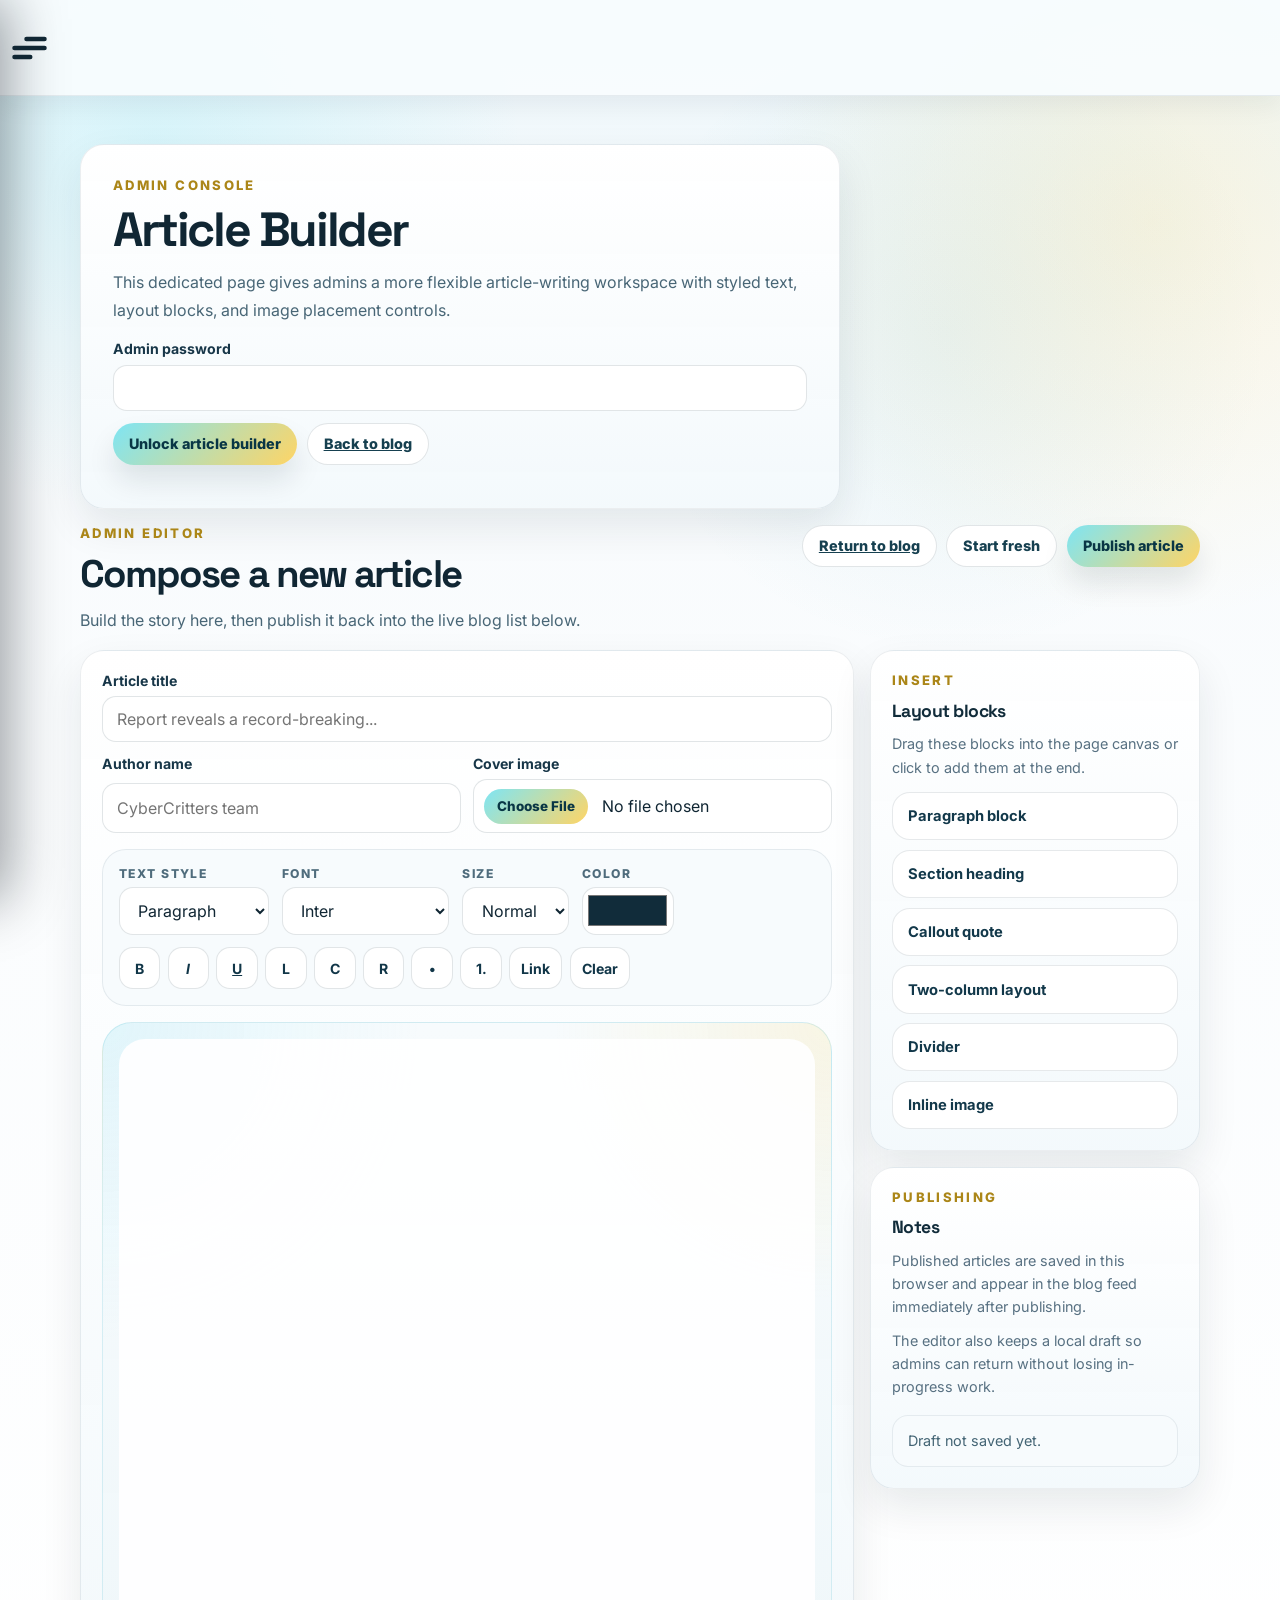
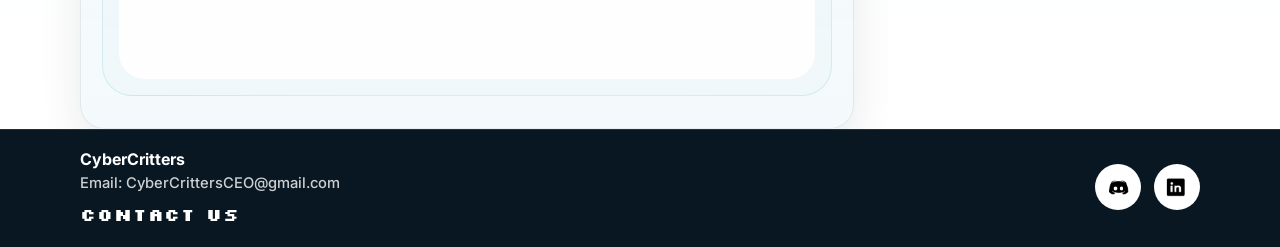
==== article-editor.html @ 939b9ad2 "Add article editor and update blog, article, styles, and site scripts" ====
<!DOCTYPE html>
<html lang="en">
<head>
  <meta charset="UTF-8" />
  <title>Article Builder — CyberCritters</title>
  <meta name="viewport" content="width=device-width, initial-scale=1" />
  <meta
    name="description"
    content="Create CyberCritters blog articles with a dedicated editor that supports richer text styling, images, and layout blocks."
  />
  <script>
    document.documentElement.classList.add("js");
  </script>
  <link rel="stylesheet" href="styles.css?v=20260414builder" />
  <link rel="preconnect" href="https://fonts.googleapis.com" />
  <link rel="preconnect" href="https://fonts.gstatic.com" crossorigin />
  <link
    href="https://fonts.googleapis.com/css2?family=Inter:wght@300;400;500;600;700;800&family=Merriweather:wght@400;700&family=Playfair+Display:wght@500;700&family=Source+Serif+4:wght@400;600;700&family=Space+Grotesk:wght@500;700&display=swap"
    rel="stylesheet"
  />
</head>
<body class="blog-page article-editor-page-body">
  <header class="site-header">
    <button class="menu-toggle hamburger" type="button" aria-expanded="false" aria-controls="site-menu" aria-label="Open navigation menu">
      <svg viewBox="0 0 32 32" aria-hidden="true" focusable="false">
        <path
          class="line line-top-bottom"
          d="M27 10 13 10C10.8 10 9 8.2 9 6 9 3.5 10.8 2 13 2 15.2 2 17 3.8 17 6L17 26C17 28.2 18.8 30 21 30 23.2 30 25 28.2 25 26 25 23.8 23.2 22 21 22L7 22"
        ></path>
        <path class="line" d="M7 16 27 16"></path>
      </svg>
    </button>

    <div class="nav-backdrop" data-menu-close></div>

    <nav id="site-menu" class="nav-links" aria-label="Primary">
      <a href="index.html#home" data-menu-link>Home</a>
      <a href="history.html" data-menu-link>History</a>
      <a href="team.html" data-menu-link>Team</a>
      <a href="faq.html" data-menu-link>FAQ</a>
      <a href="blog.html" data-menu-link>Blog and Research</a>
    </nav>
  </header>

  <main class="page-shell article-editor-page-shell">
    <section class="container article-editor-page" data-article-editor-page>
      <div class="blog-admin-card article-editor-gate" data-editor-gate>
        <p class="blog-section-label">Admin Console</p>
        <h1 class="article-editor-page-title">Article Builder</h1>
        <p class="article-editor-page-copy">
          This dedicated page gives admins a more flexible article-writing workspace with styled text, layout blocks, and image placement controls.
        </p>

        <form class="blog-unlock-form" data-editor-unlock-form>
          <div class="blog-field">
            <label for="editor-admin-password">Admin password</label>
            <input
              id="editor-admin-password"
              name="admin-password"
              type="password"
              class="blog-input"
              autocomplete="current-password"
              required
            />
          </div>
          <div class="blog-form-actions">
            <button type="submit" class="blog-button">Unlock article builder</button>
            <a href="blog.html" class="blog-button blog-button-secondary">Back to blog</a>
          </div>
        </form>

        <p class="blog-feedback" data-editor-gate-feedback aria-live="polite"></p>
      </div>

      <div class="article-editor-workspace" data-article-editor hidden>
        <div class="article-editor-topbar">
          <div>
            <p class="blog-section-label">Admin Editor</p>
            <h1 class="article-editor-page-title article-editor-page-title--workspace">Compose a new article</h1>
            <p class="article-editor-page-copy">Build the story here, then publish it back into the live blog list below.</p>
          </div>

          <div class="article-editor-topbar-actions">
            <a href="blog.html" class="blog-button blog-button-secondary">Return to blog</a>
            <button type="button" class="blog-button blog-button-secondary" data-editor-reset>Start fresh</button>
            <button type="button" class="blog-button" data-editor-publish>Publish article</button>
          </div>
        </div>

        <div class="article-editor-grid">
          <section class="article-editor-main">
            <div class="blog-admin-card article-editor-sheet">
              <div class="article-editor-fields">
                <div class="blog-field article-editor-field-title">
                  <label for="editor-article-title">Article title</label>
                  <input
                    id="editor-article-title"
                    name="title"
                    type="text"
                    class="blog-input"
                    maxlength="140"
                    placeholder="Report reveals a record-breaking..."
                    data-editor-title
                    required
                  />
                </div>

                <div class="blog-field">
                  <label for="editor-article-author">Author name</label>
                  <input
                    id="editor-article-author"
                    name="author"
                    type="text"
                    class="blog-input"
                    maxlength="90"
                    placeholder="CyberCritters team"
                    data-editor-author
                  />
                </div>

                <div class="blog-field">
                  <label for="editor-cover-image">Cover image</label>
                  <input
                    id="editor-cover-image"
                    name="cover-image"
                    type="file"
                    class="blog-input blog-input-file"
                    accept="image/*"
                    data-editor-cover
                  />
                </div>
              </div>

              <div class="article-editor-toolbar-shell">
                <div class="article-editor-toolbar" role="toolbar" aria-label="Text styling toolbar">
                  <label class="article-editor-toolbar-field">
                    <span>Text style</span>
                    <select class="blog-input" data-editor-block-style>
                      <option value="P">Paragraph</option>
                      <option value="H2">Heading</option>
                      <option value="H3">Subheading</option>
                      <option value="BLOCKQUOTE">Quote</option>
                    </select>
                  </label>

                  <label class="article-editor-toolbar-field">
                    <span>Font</span>
                    <select class="blog-input" data-editor-font>
                      <option value="Inter">Inter</option>
                      <option value="Space Grotesk">Space Grotesk</option>
                      <option value="Merriweather">Merriweather</option>
                      <option value="Playfair Display">Playfair Display</option>
                      <option value="Source Serif 4">Source Serif 4</option>
                    </select>
                  </label>

                  <label class="article-editor-toolbar-field article-editor-toolbar-field--compact">
                    <span>Size</span>
                    <select class="blog-input" data-editor-font-size>
                      <option value="3">Normal</option>
                      <option value="4">Large</option>
                      <option value="5">XL</option>
                      <option value="6">Display</option>
                    </select>
                  </label>

                  <label class="article-editor-toolbar-field article-editor-toolbar-field--compact">
                    <span>Color</span>
                    <input type="color" class="article-editor-color" value="#112c3a" data-editor-text-color />
                  </label>

                  <div class="article-editor-toolbar-buttons">
                    <button type="button" class="article-editor-tool" data-editor-command="bold" aria-label="Bold text"><strong>B</strong></button>
                    <button type="button" class="article-editor-tool" data-editor-command="italic" aria-label="Italic text"><em>I</em></button>
                    <button type="button" class="article-editor-tool" data-editor-command="underline" aria-label="Underline text"><u>U</u></button>
                    <button type="button" class="article-editor-tool" data-editor-command="justifyLeft" aria-label="Align left">L</button>
                    <button type="button" class="article-editor-tool" data-editor-command="justifyCenter" aria-label="Align center">C</button>
                    <button type="button" class="article-editor-tool" data-editor-command="justifyRight" aria-label="Align right">R</button>
                    <button type="button" class="article-editor-tool" data-editor-command="insertUnorderedList" aria-label="Bulleted list">&bull;</button>
                    <button type="button" class="article-editor-tool" data-editor-command="insertOrderedList" aria-label="Numbered list">1.</button>
                    <button type="button" class="article-editor-tool" data-editor-command="createLink" aria-label="Add link">Link</button>
                    <button type="button" class="article-editor-tool" data-editor-command="removeFormat" aria-label="Clear formatting">Clear</button>
                  </div>
                </div>
              </div>

              <div class="article-editor-canvas-shell">
                <div class="article-editor-canvas" data-editor-canvas aria-label="Article page canvas"></div>
              </div>

              <p class="blog-feedback" data-editor-feedback aria-live="polite"></p>
            </div>
          </section>

          <aside class="article-editor-sidebar">
            <div class="blog-admin-card article-editor-sidecard">
              <p class="blog-section-label">Insert</p>
              <h2 class="blog-admin-subtitle">Layout blocks</h2>
              <p class="blog-admin-note">Drag these blocks into the page canvas or click to add them at the end.</p>
              <div class="article-editor-blocks">
                <button type="button" class="article-editor-block-btn" data-editor-insert="paragraph" data-palette-block="paragraph" draggable="true">Paragraph block</button>
                <button type="button" class="article-editor-block-btn" data-editor-insert="heading" data-palette-block="heading" draggable="true">Section heading</button>
                <button type="button" class="article-editor-block-btn" data-editor-insert="callout" data-palette-block="callout" draggable="true">Callout quote</button>
                <button type="button" class="article-editor-block-btn" data-editor-insert="two-column" data-palette-block="two-column" draggable="true">Two-column layout</button>
                <button type="button" class="article-editor-block-btn" data-editor-insert="divider" data-palette-block="divider" draggable="true">Divider</button>
                <button type="button" class="article-editor-block-btn" data-editor-insert="image" data-palette-block="image" draggable="true">Inline image</button>
              </div>
            </div>

            <div class="blog-admin-card article-editor-sidecard">
              <p class="blog-section-label">Publishing</p>
              <h2 class="blog-admin-subtitle">Notes</h2>
              <p class="blog-admin-note">
                Published articles are saved in this browser and appear in the blog feed immediately after publishing.
              </p>
              <p class="blog-admin-note">
                The editor also keeps a local draft so admins can return without losing in-progress work.
              </p>
              <p class="article-editor-draft-status" data-editor-draft-status>Draft not saved yet.</p>
            </div>
          </aside>
        </div>

        <input type="file" accept="image/*" hidden data-editor-inline-image />
      </div>
    </section>
  </main>

  <footer class="footer">
    <div class="container footer-inner">
      <div class="footer-copy">
        <p class="footer-brand">CyberCritters</p>
        <p class="footer-email-text">Email: CyberCrittersCEO@gmail.com</p>
        <p class="footer-contact"><a href="https://docs.google.com/forms/d/e/1FAIpQLScG01qvbzuL1TJUGbQuSAB-mWb_0QX9uMf7QnUFSmRPn3S9rQ/viewform?usp=dialog" target="_blank" rel="noopener">Contact Us</a></p>
      </div>

      <div class="social-links">
        <a href="https://discord.com/invite/C9W5WYwt" target="_blank" rel="noopener" aria-label="Discord">
          <img class="social-icon" src="images/Discord.png" alt="Discord" />
        </a>
        <a
          href="https://www.linkedin.com/company/cybercritters/posts/?feedView=all"
          target="_blank"
          rel="noopener"
          aria-label="LinkedIn"
        >
          <img class="social-icon" src="images/Linkedln.png" alt="LinkedIn" />
        </a>
      </div>
    </div>
  </footer>

  <script src="site.js?v=20260414builder1"></script>
</body>
</html>
---- styles.css ----
@import url('https://fonts.googleapis.com/css2?family=Silkscreen:wght@400;700&display=swap');

.footer-contact {
  margin: 0.4rem 0 0;
  display: block;
}

.footer-contact a,
.footer-contact a:visited,
.footer-contact a:hover {
  font-family: 'Silkscreen', monospace;
  font-weight: 700;
  color: #ffffff !important;
  font-size: 1.1rem;
  letter-spacing: 0.05em;
  text-decoration: none;
  display: inline-block;
}

:root {
  --bg-top: #081722;
  --bg-top-soft: #123243;
  --bg-page: #f4f8fb;
  --surface: #ffffff;
  --surface-soft: #eef8fd;
  --surface-warm: #fff8db;
  --line: rgba(12, 44, 61, 0.12);
  --line-dark: rgba(255, 255, 255, 0.12);
  --text-dark: #102633;
  --text-body: #5b7382;
  --text-light: rgba(255, 255, 255, 0.86);
  --cyan: #79e4f4;
  --cyan-strong: #1aa3bc;
  --gold: #ffd35f;
  --shadow-lg: 0 22px 54px rgba(7, 28, 39, 0.12);
  --shadow-xl: 0 28px 80px rgba(5, 22, 34, 0.18);
  --radius-xl: 28px;
  --radius-lg: 22px;
  --radius-md: 18px;
}

*,
*::before,
*::after {
  box-sizing: border-box;
}

html {
  scroll-behavior: smooth;
}

body {
  margin: 0;
  min-height: 100vh;
  display: flex;
  flex-direction: column;
  font-family: "Inter", system-ui, -apple-system, BlinkMacSystemFont, sans-serif;
  color: var(--text-dark);
  background:
    radial-gradient(circle at 12% 10%, rgba(121, 228, 244, 0.18), transparent 20%),
    radial-gradient(circle at 88% 18%, rgba(255, 211, 95, 0.16), transparent 18%),
    linear-gradient(180deg, var(--bg-top) 0, var(--bg-top-soft) 23rem, var(--bg-page) 23rem, #fbfdff 100%);
}

body.menu-open {
  overflow: hidden;
}

img {
  display: block;
  max-width: 100%;
}

a {
  color: inherit;
}

.container {
  width: min(1120px, calc(100% - 2rem));
  margin: 0 auto;
}

.site-header {
  position: absolute;
  top: 0;
  left: 0;
  width: 100%;
  height: 6rem;
  z-index: 80;
  background: transparent;
  border-bottom: 0;
  backdrop-filter: none;
}

.menu-toggle {
  position: absolute;
  top: 50%;
  left: 0.25rem;
  z-index: 96;
  display: inline-flex;
  align-items: center;
  justify-content: center;
  width: 3rem;
  height: 3rem;
  padding: 0;
  border: 0;
  border-radius: 0;
  background: transparent;
  color: #ffffff;
  font: inherit;
  cursor: pointer;
  transform: translateY(-50%);
  text-shadow: 0 2px 12px rgba(4, 18, 28, 0.45);
  transition:
    transform 0.2s ease,
    opacity 0.2s ease;
}

.menu-toggle:hover,
.menu-toggle:focus-visible {
  transform: translateY(calc(-50% - 1px));
  opacity: 0.82;
}

.hamburger svg {
  height: 3em;
  overflow: visible;
  transition: transform 600ms cubic-bezier(0.4, 0, 0.2, 1);
}

.hamburger .line {
  fill: none;
  stroke: #ffffff;
  stroke-linecap: round;
  stroke-linejoin: round;
  stroke-width: 3;
  transition:
    stroke-dasharray 600ms cubic-bezier(0.4, 0, 0.2, 1),
    stroke-dashoffset 600ms cubic-bezier(0.4, 0, 0.2, 1);
}

.hamburger .line-top-bottom {
  stroke-dasharray: 12 63;
}

.menu-toggle[aria-expanded="true"] svg {
  transform: rotate(-45deg);
}

.menu-toggle[aria-expanded="true"] .line-top-bottom {
  stroke-dasharray: 20 300;
  stroke-dashoffset: -32.42;
}

.nav-backdrop {
  position: fixed;
  inset: 0;
  z-index: 94;
  background: rgba(4, 16, 25, 0.58);
  opacity: 0;
  pointer-events: none;
  transition: opacity 0.25s ease;
}

body.menu-open .nav-backdrop {
  opacity: 1;
  pointer-events: auto;
}

body.menu-open .menu-toggle {
  color: #ffffff;
  text-shadow: 0 2px 12px rgba(4, 18, 28, 0.45);
}

body.menu-open .hamburger .line {
  stroke: #ffffff;
}

.nav-links {
  position: fixed;
  top: 0;
  left: 0;
  bottom: 0;
  z-index: 95;
  width: min(320px, 86vw);
  display: flex;
  flex-direction: column;
  gap: 0.2rem;
  padding: 5rem 1.15rem 1.5rem;
  background:
    radial-gradient(circle at 82% 18%, rgba(121, 228, 244, 0.16), transparent 28%),
    radial-gradient(circle at 14% 82%, rgba(186, 92, 255, 0.12), transparent 26%),
    linear-gradient(180deg, rgba(7, 24, 35, 0.99) 0%, rgba(8, 34, 49, 0.99) 56%, rgba(10, 51, 72, 0.98) 100%);
  border-right: 1px solid rgba(121, 228, 244, 0.34);
  box-shadow: 22px 0 54px rgba(3, 12, 18, 0.42);
  transform: translateX(-105%);
  transition: transform 0.28s ease;
  overflow-y: auto;
}

body.menu-open .nav-links {
  transform: translateX(0);
}

.nav-links a {
  color: #f3fbff;
  text-decoration: none;
  font-size: 1rem;
  font-weight: 700;
  padding: 0.95rem 0;
  border-bottom: 1px solid rgba(121, 228, 244, 0.12);
  text-shadow: none;
  transition: color 0.2s ease, padding-left 0.2s ease;
}

.nav-links a:hover,
.nav-links a:focus-visible {
  color: var(--cyan-strong);
  padding-left: 0.2rem;
}

.nav-links a[aria-current="page"] {
  color: var(--cyan);
  padding-left: 0.2rem;
}

.page-shell {
  overflow: hidden;
  flex: 1;
}

.hero-section {
  position: relative;
  padding: 0;
  background: linear-gradient(180deg, var(--bg-top) 0%, var(--bg-top-soft) 100%);
  overflow: hidden;
}

.hero-banner-frame {
  margin: 0;
  width: 100%;
  position: relative;
  z-index: 1;
  overflow: hidden;
}

.hero-banner-image {
  width: 100%;
  height: auto;
  object-fit: cover;
}

.hero-banner-motion {
  position: absolute;
  inset: 0;
  pointer-events: none;
  overflow: hidden;
  mix-blend-mode: screen;
}

.hero-banner-motion::before,
.hero-banner-motion::after {
  content: "";
  position: absolute;
  pointer-events: none;
}

.hero-banner-motion::before {
  left: 39.2%;
  top: 37.2%;
  width: 20.5%;
  height: 11.5%;
  background:
    radial-gradient(ellipse at 92% 50%, rgba(184, 255, 255, 0.5) 0%, rgba(69, 236, 247, 0.26) 20%, rgba(69, 236, 247, 0.08) 44%, rgba(69, 236, 247, 0) 76%);
  filter: blur(14px);
  opacity: 0.4;
  animation: hero-banner-slipstream 1.35s linear infinite;
}

.hero-banner-motion::after {
  left: 38.9%;
  top: 38.6%;
  width: 18.5%;
  height: 8.5%;
  background:
    radial-gradient(circle at 12% 30%, rgba(210, 255, 255, 0.85) 0 1px, transparent 2px),
    radial-gradient(circle at 18% 72%, rgba(210, 255, 255, 0.62) 0 1.2px, transparent 2.2px),
    radial-gradient(circle at 31% 46%, rgba(184, 255, 255, 0.74) 0 1px, transparent 2px),
    radial-gradient(circle at 44% 66%, rgba(184, 255, 255, 0.46) 0 1px, transparent 2px),
    radial-gradient(circle at 57% 28%, rgba(184, 255, 255, 0.54) 0 1.1px, transparent 2.1px),
    radial-gradient(circle at 68% 58%, rgba(184, 255, 255, 0.4) 0 1px, transparent 2px);
  filter: blur(0.35px);
  opacity: 0.34;
  animation: hero-banner-specks 0.95s linear infinite;
}

.hero-banner-wind,
.hero-banner-glow {
  position: absolute;
  pointer-events: none;
}

.hero-banner-wind {
  --wind-shift-x: 0%;
  --wind-shift-y: 0%;
  --wind-scale-x: 1;
  --wind-scale-y: 1;
  opacity: 0.9;
  border-radius: 999px;
  filter: blur(1.3px);
  transform-origin: left center;
  -webkit-mask-image: linear-gradient(90deg, rgba(0, 0, 0, 0.98) 0%, rgba(0, 0, 0, 0.98) 62%, rgba(0, 0, 0, 0.5) 82%, transparent 100%);
  mask-image: linear-gradient(90deg, rgba(0, 0, 0, 0.98) 0%, rgba(0, 0, 0, 0.98) 62%, rgba(0, 0, 0, 0.5) 82%, transparent 100%);
  transform:
    translate(var(--wind-shift-x), var(--wind-shift-y))
    scaleX(var(--wind-scale-x))
    scaleY(var(--wind-scale-y));
}

.hero-banner-wind::before,
.hero-banner-wind::after {
  content: "";
  position: absolute;
  inset: 0;
}

.hero-banner-wind::before {
  background:
    linear-gradient(90deg, rgba(69, 236, 247, 0) 0%, rgba(69, 236, 247, 0.04) 32%, rgba(69, 236, 247, 0.14) 56%, rgba(69, 236, 247, 0.58) 82%, rgba(205, 255, 255, 0.98) 94%, rgba(69, 236, 247, 0) 100%) 0 14% / 100% 14% no-repeat,
    linear-gradient(90deg, rgba(69, 236, 247, 0) 0%, rgba(69, 236, 247, 0.03) 28%, rgba(69, 236, 247, 0.12) 54%, rgba(69, 236, 247, 0.42) 78%, rgba(184, 255, 255, 0.86) 92%, rgba(69, 236, 247, 0) 100%) 0 46% / 88% 10% no-repeat,
    linear-gradient(90deg, rgba(69, 236, 247, 0) 0%, rgba(69, 236, 247, 0.02) 26%, rgba(69, 236, 247, 0.08) 52%, rgba(69, 236, 247, 0.28) 76%, rgba(156, 255, 255, 0.78) 91%, rgba(69, 236, 247, 0) 100%) 0 74% / 74% 7% no-repeat,
    linear-gradient(90deg, rgba(255, 79, 185, 0) 0%, rgba(255, 79, 185, 0.02) 34%, rgba(255, 79, 185, 0.1) 60%, rgba(255, 79, 185, 0.28) 82%, rgba(255, 180, 232, 0.48) 93%, rgba(255, 79, 185, 0) 100%) 0 88% / 48% 5% no-repeat;
  animation: hero-banner-wind-sweep 0.88s linear infinite;
}

.hero-banner-wind::after {
  background:
    linear-gradient(90deg, rgba(69, 236, 247, 0) 0%, rgba(69, 236, 247, 0.06) 34%, rgba(69, 236, 247, 0.18) 58%, rgba(69, 236, 247, 0.34) 78%, rgba(184, 255, 255, 0.52) 92%, rgba(69, 236, 247, 0) 100%) 0 24% / 74% 28% no-repeat,
    linear-gradient(90deg, rgba(69, 236, 247, 0) 0%, rgba(69, 236, 247, 0.04) 40%, rgba(69, 236, 247, 0.14) 64%, rgba(69, 236, 247, 0.28) 84%, rgba(184, 255, 255, 0.4) 94%, rgba(69, 236, 247, 0) 100%) 0 62% / 56% 20% no-repeat;
  filter: blur(10px);
  opacity: 0.62;
  animation: hero-banner-wind-soft 1.2s linear infinite;
}

.hero-banner-wind--dog {
  left: 38.8%;
  top: 35.4%;
  width: 22.2%;
  height: 14.2%;
}

.hero-banner-wind--primary::before,
.hero-banner-wind--primary::after {
  animation-duration: 0.92s;
}

.hero-banner-wind--secondary {
  --wind-shift-x: -3%;
  --wind-shift-y: 16%;
  --wind-scale-x: 0.86;
  --wind-scale-y: 0.92;
  opacity: 0.48;
}

.hero-banner-wind--secondary::before,
.hero-banner-wind--secondary::after {
  animation-duration: 1.08s;
  animation-delay: -0.36s;
}

.hero-banner-wind--accent {
  --wind-shift-x: -5%;
  --wind-shift-y: 35%;
  --wind-scale-x: 0.64;
  --wind-scale-y: 0.64;
  opacity: 0.3;
}

.hero-banner-wind--accent::before {
  background:
    linear-gradient(90deg, rgba(69, 236, 247, 0) 0%, rgba(69, 236, 247, 0.03) 26%, rgba(69, 236, 247, 0.1) 56%, rgba(69, 236, 247, 0.4) 82%, rgba(205, 255, 255, 0.84) 94%, rgba(69, 236, 247, 0) 100%) 0 28% / 100% 12% no-repeat,
    linear-gradient(90deg, rgba(255, 79, 185, 0) 0%, rgba(255, 79, 185, 0.03) 34%, rgba(255, 79, 185, 0.12) 66%, rgba(255, 180, 232, 0.36) 92%, rgba(255, 79, 185, 0) 100%) 0 76% / 44% 8% no-repeat;
  animation-duration: 0.8s;
}

.hero-banner-wind--accent::after {
  background:
    linear-gradient(90deg, rgba(69, 236, 247, 0) 0%, rgba(69, 236, 247, 0.05) 40%, rgba(69, 236, 247, 0.18) 76%, rgba(184, 255, 255, 0.3) 94%, rgba(69, 236, 247, 0) 100%) 0 50% / 34% 16% no-repeat;
  animation-duration: 1.1s;
}

.hero-banner-glow {
  border-radius: 999px;
  filter: blur(14px);
  opacity: 0.64;
}

.hero-banner-glow--dog {
  left: 42.2%;
  top: 37.6%;
  width: 14.8%;
  height: 8.4%;
  background:
    radial-gradient(ellipse at 82% 50%, rgba(69, 236, 247, 0.3) 0%, rgba(69, 236, 247, 0.12) 32%, rgba(69, 236, 247, 0.03) 52%, rgba(69, 236, 247, 0) 76%);
  opacity: 0.42;
}

@keyframes hero-banner-wind-sweep {
  0% {
    transform: translateX(0) scaleX(1);
  }

  100% {
    transform: translateX(-10%) scaleX(1.12);
  }
}

@keyframes hero-banner-wind-soft {
  0% {
    transform: translateX(0) scaleX(1);
  }

  100% {
    transform: translateX(-12%) scaleX(1.16);
  }
}

@keyframes hero-banner-slipstream {
  0% {
    transform: translateX(0) scaleX(1);
  }

  100% {
    transform: translateX(-8%) scaleX(1.1);
  }
}

@keyframes hero-banner-specks {
  0% {
    transform: translateX(0);
  }

  100% {
    transform: translateX(-12%);
  }
}

.mission-section {
  padding: 1.25rem 0 2rem;
  background: var(--bg-page);
}

.history-content-section {
  padding-bottom: 4rem;
}

.history-page {
  background:
    radial-gradient(circle at 12% 8%, rgba(121, 228, 244, 0.22), transparent 18%),
    radial-gradient(circle at 92% 14%, rgba(255, 211, 95, 0.22), transparent 20%),
    linear-gradient(180deg, #ecf6fb 0%, #f8fbfd 22rem, #ffffff 100%);
}

.history-page .site-header {
  position: sticky;
  background: rgba(248, 252, 254, 0.84);
  border-bottom: 1px solid rgba(12, 44, 61, 0.08);
  backdrop-filter: blur(18px);
}

.history-page .menu-toggle {
  color: var(--text-dark);
  text-shadow: none;
}

.history-page .hamburger .line {
  stroke: var(--text-dark);
}

.faq-page {
  background:
    radial-gradient(circle at 12% 8%, rgba(121, 228, 244, 0.22), transparent 18%),
    radial-gradient(circle at 92% 14%, rgba(255, 211, 95, 0.2), transparent 20%),
    linear-gradient(180deg, #edf7fb 0%, #f8fbfd 22rem, #ffffff 100%);
}

.faq-page .site-header {
  position: sticky;
  top: 0;
  z-index: 80;
  background: rgba(248, 252, 254, 0.94);
  border-bottom: 1px solid rgba(12, 44, 61, 0.08);
  -webkit-backdrop-filter: none;
  backdrop-filter: none;
  box-shadow: 0 10px 24px rgba(7, 28, 39, 0.06);
}

.faq-page .menu-toggle {
  color: var(--text-dark);
  text-shadow: none;
}

.faq-page .hamburger .line {
  stroke: var(--text-dark);
}

.faq-page-shell {
  padding-top: 1.35rem;
}

.faq-page .faq-section {
  padding-top: clamp(1.25rem, 3vw, 2.6rem);
}

.team-page {
  background:
    radial-gradient(circle at 10% 8%, rgba(121, 228, 244, 0.2), transparent 16%),
    radial-gradient(circle at 88% 12%, rgba(255, 211, 95, 0.14), transparent 18%),
    radial-gradient(circle at 76% 18%, rgba(255, 90, 187, 0.08), transparent 14%),
    linear-gradient(180deg, #edf6fb 0%, #f8fbfd 20rem, #ffffff 100%);
}

.team-page .site-header {
  position: sticky;
  top: 0;
  z-index: 80;
  background: rgba(248, 252, 254, 0.94);
  border-bottom: 1px solid rgba(12, 44, 61, 0.08);
  -webkit-backdrop-filter: none;
  backdrop-filter: none;
  box-shadow: 0 10px 24px rgba(7, 28, 39, 0.06);
}

.team-page .menu-toggle {
  color: var(--text-dark);
  text-shadow: none;
}

.team-page .hamburger .line {
  stroke: var(--text-dark);
}

.team-page-shell {
  padding-top: 1.4rem;
}

.blog-page {
  background:
    radial-gradient(circle at 12% 8%, rgba(121, 228, 244, 0.22), transparent 18%),
    radial-gradient(circle at 90% 12%, rgba(255, 211, 95, 0.18), transparent 20%),
    radial-gradient(circle at 74% 18%, rgba(15, 136, 156, 0.08), transparent 18%),
    linear-gradient(180deg, #edf7fb 0%, #f8fbfd 21rem, #ffffff 100%);
}

.blog-page .site-header {
  position: sticky;
  top: 0;
  z-index: 80;
  background: rgba(248, 252, 254, 0.94);
  border-bottom: 1px solid rgba(12, 44, 61, 0.08);
  -webkit-backdrop-filter: none;
  backdrop-filter: none;
  box-shadow: 0 10px 24px rgba(7, 28, 39, 0.06);
}

.blog-page .menu-toggle {
  color: var(--text-dark);
  text-shadow: none;
}

.blog-page .hamburger .line {
  stroke: var(--text-dark);
}

.blog-page-shell {
  padding-top: 1.35rem;
  flex: 1;
}

.team-hero-section {
  position: relative;
  padding: clamp(1.3rem, 4vw, 3rem) 0 4.2rem;
  isolation: isolate;
}

.team-hero-section::before {
  content: "";
  position: absolute;
  inset: 2rem 0 auto;
  height: 18rem;
  background:
    radial-gradient(circle at 18% 24%, rgba(121, 228, 244, 0.12), transparent 22%),
    radial-gradient(circle at 82% 18%, rgba(255, 211, 95, 0.1), transparent 18%);
  filter: blur(18px);
  opacity: 0.78;
  pointer-events: none;
  z-index: -1;
}

.team-hero-grid {
  display: grid;
  grid-template-columns: minmax(0, 0.9fr) minmax(0, 1.1fr);
  gap: 1.5rem;
  align-items: center;
}

.team-intro-card {
  position: relative;
  padding: clamp(1.6rem, 3vw, 2.6rem);
  border: 1px solid rgba(121, 228, 244, 0.18);
  border-radius: 34px;
  background:
    linear-gradient(180deg, rgba(255, 255, 255, 0.98) 0%, rgba(242, 248, 252, 0.96) 100%);
  box-shadow: var(--shadow-xl);
  overflow: hidden;
}

.team-intro-card::before {
  content: "";
  position: absolute;
  top: -4rem;
  right: -4rem;
  width: 14rem;
  height: 14rem;
  border-radius: 50%;
  background: radial-gradient(circle, rgba(121, 228, 244, 0.14) 0%, transparent 70%);
  pointer-events: none;
}

.team-eyebrow {
  margin: 0;
  color: #19a1bb;
  font-size: 0.8rem;
  font-weight: 800;
  letter-spacing: 0.18em;
  text-transform: uppercase;
}

.team-title {
  margin: 0;
  margin-top: 0.8rem;
  max-width: 9ch;
  font-family: "Space Grotesk", "Inter", system-ui, sans-serif;
  font-size: clamp(3rem, 5.8vw, 5.6rem);
  line-height: 0.92;
  letter-spacing: -0.05em;
  color: #0f2634;
}

.team-intro {
  margin: 1.25rem 0 0;
  max-width: 34rem;
  font-size: 1.05rem;
  line-height: 1.9;
  color: #335061;
}

.team-tag-row {
  display: flex;
  flex-wrap: wrap;
  gap: 0.65rem;
  margin-top: 1.5rem;
}

.team-tag {
  display: inline-flex;
  align-items: center;
  min-height: 2.35rem;
  padding: 0.45rem 0.9rem;
  border: 1px solid rgba(12, 44, 61, 0.08);
  border-radius: 999px;
  background: rgba(8, 23, 34, 0.04);
  color: #16394a;
  font-size: 0.88rem;
  font-weight: 700;
}

.team-hero-figure {
  position: relative;
  margin: 0;
  padding-bottom: 2.95rem;
}

.team-image-shell {
  position: relative;
  padding: clamp(0.95rem, 2.4vw, 1.2rem);
  border: 1px solid rgba(121, 228, 244, 0.18);
  border-radius: 34px;
  background:
    radial-gradient(circle at 16% 20%, rgba(121, 228, 244, 0.14), transparent 22%),
    radial-gradient(circle at 82% 16%, rgba(255, 211, 95, 0.14), transparent 20%),
    linear-gradient(180deg, rgba(8, 23, 34, 0.98) 0%, rgba(15, 40, 57, 0.98) 100%);
  box-shadow: 0 30px 86px rgba(5, 22, 34, 0.34);
  overflow: hidden;
}

.team-image-shell::before {
  content: "";
  position: absolute;
  inset: 0;
  background:
    linear-gradient(135deg, rgba(121, 228, 244, 0.08) 0%, transparent 42%),
    linear-gradient(315deg, rgba(255, 211, 95, 0.08) 0%, transparent 38%);
  pointer-events: none;
}

.team-screen {
  position: relative;
  overflow: hidden;
  border-radius: 26px;
  background: #03080d;
  isolation: isolate;
}

.team-image {
  display: block;
  position: relative;
  z-index: 1;
  width: 100%;
  height: auto;
  border-radius: 26px;
  box-shadow:
    0 18px 42px rgba(0, 0, 0, 0.28),
    inset 0 0 0 1px rgba(255, 255, 255, 0.1);
}

.team-screen-static,
.team-screen-scanlines,
.team-screen-power,
.team-impact-ring,
.team-impact-burst,
.team-impact-streaks,
.team-screen-glow {
  position: absolute;
  inset: 0;
  pointer-events: none;
}

.team-screen-static {
  z-index: 3;
  opacity: 0;
  background:
    linear-gradient(180deg, #b2b7bc 0%, #7c838a 100%),
    repeating-linear-gradient(
      0deg,
      #e8ecef 0,
      #e8ecef 1px,
      #8a9299 1px,
      #8a9299 2px,
      #60676f 2px,
      #60676f 4px,
      #bfc5ca 4px,
      #bfc5ca 6px
    ),
    repeating-linear-gradient(
      180deg,
      rgba(255, 255, 255, 0.08) 0,
      rgba(255, 255, 255, 0.08) 2px,
      rgba(0, 0, 0, 0.12) 2px,
      rgba(0, 0, 0, 0.12) 5px,
      rgba(255, 255, 255, 0.03) 5px,
      rgba(255, 255, 255, 0.03) 7px
    ),
    linear-gradient(
      180deg,
      transparent 0%,
      transparent 41%,
      rgba(255, 255, 255, 0.08) 41%,
      rgba(46, 50, 55, 0.28) 48%,
      rgba(255, 255, 255, 0.07) 54%,
      transparent 54%,
      transparent 100%
    );
  background-size: 100% 100%, 100% 12px, 100% 7px, 100% 100%;
  filter: saturate(0) contrast(1.22) brightness(0.98);
}

.team-screen-scanlines {
  z-index: 4;
  opacity: 0;
  background:
    repeating-linear-gradient(
      180deg,
      rgba(255, 255, 255, 0.06) 0,
      rgba(255, 255, 255, 0.06) 1px,
      rgba(0, 0, 0, 0.16) 1px,
      rgba(0, 0, 0, 0.16) 3px
    );
  mix-blend-mode: soft-light;
}

.team-screen-power {
  z-index: 5;
  opacity: 0;
  background:
    radial-gradient(circle, rgba(255, 255, 255, 0.9) 0%, rgba(170, 190, 206, 0.4) 34%, rgba(0, 0, 0, 0) 72%);
  transform-origin: center center;
}

.team-impact-ring,
.team-impact-burst,
.team-impact-streaks {
  opacity: 0;
  inset: auto;
  left: 66.2%;
  top: 37.4%;
  transform: translate(-50%, -50%);
  z-index: 6;
}

.team-impact-ring {
  width: 9.2rem;
  height: 9.2rem;
  border-radius: 50%;
  border: 0.32rem solid rgba(255, 251, 208, 0.9);
  box-shadow:
    0 0 0 0.18rem rgba(255, 184, 71, 0.5),
    0 0 1.8rem rgba(255, 214, 84, 0.65);
}

.team-impact-burst {
  width: 8rem;
  height: 8rem;
  background:
    radial-gradient(circle, rgba(255, 254, 236, 1) 0%, rgba(255, 233, 112, 0.98) 30%, rgba(255, 174, 40, 0.94) 62%, rgba(255, 174, 40, 0) 72%);
  clip-path: polygon(50% 0%, 60% 20%, 82% 8%, 72% 30%, 100% 32%, 78% 48%, 98% 62%, 70% 64%, 78% 92%, 56% 76%, 50% 100%, 40% 78%, 18% 92%, 28% 66%, 0% 68%, 22% 50%, 4% 34%, 30% 30%, 18% 6%, 42% 20%);
  filter: drop-shadow(0 0 1.4rem rgba(255, 198, 66, 0.8));
}

.team-impact-streaks {
  width: 12rem;
  height: 4rem;
  background:
    linear-gradient(90deg, rgba(255, 255, 255, 0) 0%, rgba(255, 249, 214, 0.86) 56%, rgba(255, 197, 79, 0.92) 82%, rgba(255, 197, 79, 0) 100%);
  clip-path: polygon(0 36%, 68% 12%, 100% 0, 82% 44%, 100% 78%, 66% 60%, 0 100%, 26% 56%);
  filter: blur(0.5px);
  transform: translate(-76%, -56%) rotate(-8deg);
  transform-origin: right center;
}

.team-screen-glow {
  z-index: 2;
  background:
    radial-gradient(circle at 50% 52%, rgba(121, 228, 244, 0.18) 0%, transparent 52%),
    radial-gradient(circle at 74% 28%, rgba(255, 211, 95, 0.12) 0%, transparent 34%);
  opacity: 0.55;
}

.js [data-team-screen] .team-image {
  opacity: 0;
  transform: scale(1.04);
  filter: saturate(0.72) contrast(1.06) brightness(0.7);
  transition:
    opacity 0.38s ease,
    transform 0.75s ease,
    filter 0.45s ease;
}

.js [data-team-screen].is-on .team-image,
.js [data-team-screen].is-powering-off .team-image {
  opacity: 1;
}

.js [data-team-screen].is-static .team-image {
  opacity: 0;
}

.js [data-team-screen].is-static .team-screen-static {
  opacity: 1;
  animation: team-tv-static 0.18s steps(2) infinite;
}

.js [data-team-screen].is-powering-on .team-screen-power {
  opacity: 1;
  animation: team-tv-power-on 0.82s cubic-bezier(0.22, 0.78, 0.21, 1) forwards;
}

.js [data-team-screen].is-on .team-image,
.js [data-team-screen].is-impact .team-image {
  opacity: 1;
  transform: scale(1);
  filter: saturate(1.02) contrast(1.02) brightness(1);
}

.js [data-team-screen].is-powering-on .team-screen-scanlines {
  opacity: 0.16;
}

.js [data-team-screen].is-on .team-screen-scanlines,
.js [data-team-screen].is-impact .team-screen-scanlines,
.js [data-team-screen].is-powering-off .team-screen-scanlines {
  opacity: 0.24;
}

.js [data-team-screen].is-impact .team-screen {
  animation: team-tv-impact 0.55s cubic-bezier(0.18, 0.82, 0.28, 1);
}

.js [data-team-screen].is-impact .team-image {
  animation: team-image-hit 0.55s cubic-bezier(0.18, 0.82, 0.28, 1);
}

.js [data-team-screen].is-impact .team-screen-power {
  opacity: 0.78;
  animation: team-tv-hit-flash 0.55s ease-out forwards;
}

.js [data-team-screen].is-impact .team-impact-ring {
  opacity: 1;
  animation: team-impact-ring 0.55s ease-out forwards;
}

.js [data-team-screen].is-impact .team-impact-burst {
  opacity: 1;
  animation: team-impact-burst 0.48s cubic-bezier(0.16, 0.8, 0.28, 1) forwards;
}

.js [data-team-screen].is-impact .team-impact-streaks {
  opacity: 1;
  animation: team-impact-streaks 0.38s ease-out forwards;
}

.js [data-team-screen].is-powering-off .team-image {
  filter: saturate(0.75) contrast(1.12) brightness(0.58);
}

.js [data-team-screen].is-powering-off .team-screen-power {
  opacity: 1;
  animation: team-tv-power-off 0.72s cubic-bezier(0.58, 0.02, 0.82, 0.36) forwards;
}

.js [data-team-screen].is-off .team-image,
.js [data-team-screen].is-off .team-screen-scanlines,
.js [data-team-screen].is-off .team-screen-glow {
  opacity: 0;
}

.js [data-team-screen].is-off .team-screen-static {
  opacity: 0;
}

@keyframes team-tv-static {
  0% {
    transform: translate3d(0, -1.6%, 0);
    background-position: 0 0, 0 0, 0 0, 0 0;
    filter: saturate(0) contrast(1.18) brightness(1);
  }

  25% {
    transform: translate3d(0.9%, 1.1%, 0);
    background-position: 0 0, 0 -3px, 0 5px, 0 4px;
    filter: saturate(0) contrast(1.28) brightness(0.95);
  }

  50% {
    transform: translate3d(-1.1%, -0.4%, 0);
    background-position: 0 0, 0 4px, 0 -6px, 0 -3px;
    filter: saturate(0) contrast(1.3) brightness(1.02);
  }

  75% {
    transform: translate3d(1.4%, 0.8%, 0);
    background-position: 0 0, 0 -6px, 0 2px, 0 2px;
    filter: saturate(0) contrast(1.24) brightness(0.94);
  }

  100% {
    transform: translate3d(-0.6%, 1.2%, 0);
    background-position: 0 0, 0 3px, 0 -2px, 0 -4px;
    filter: saturate(0) contrast(1.26) brightness(0.98);
  }
}

@keyframes team-tv-power-on {
  0% {
    transform: scaleY(0.03) scaleX(0.16);
    filter: blur(12px);
  }

  38% {
    transform: scaleY(0.05) scaleX(1);
    filter: blur(6px);
  }

  100% {
    transform: scaleY(1) scaleX(1);
    filter: blur(0);
  }
}

@keyframes team-tv-impact {
  0% {
    transform: translate3d(0, 0, 0) scale(1);
  }

  20% {
    transform: translate3d(-1.1%, 0.6%, 0) scale(1.012);
  }

  45% {
    transform: translate3d(1.5%, -0.5%, 0) scale(1.018);
  }

  70% {
    transform: translate3d(-0.9%, 0.35%, 0) scale(1.008);
  }

  100% {
    transform: translate3d(0, 0, 0) scale(1);
  }
}

@keyframes team-image-hit {
  0% {
    transform: scale(1) translate3d(0, 0, 0);
    filter: saturate(1.02) contrast(1.02) brightness(1);
  }

  22% {
    transform: scale(1.02) translate3d(-0.7%, 0, 0);
    filter: saturate(1.08) contrast(1.05) brightness(1.06);
  }

  55% {
    transform: scale(1.01) translate3d(0.35%, -0.2%, 0);
    filter: saturate(1.02) contrast(1.02) brightness(1);
  }

  100% {
    transform: scale(1) translate3d(0, 0, 0);
    filter: saturate(1.02) contrast(1.02) brightness(1);
  }
}

@keyframes team-tv-hit-flash {
  0% {
    transform: scale(0.55);
    opacity: 0.95;
    filter: blur(1px);
  }

  100% {
    transform: scale(1.6);
    opacity: 0;
    filter: blur(10px);
  }
}

@keyframes team-impact-ring {
  0% {
    transform: translate(-50%, -50%) scale(0.22);
    opacity: 0.95;
  }

  100% {
    transform: translate(-50%, -50%) scale(1.22);
    opacity: 0;
  }
}

@keyframes team-impact-burst {
  0% {
    transform: translate(-50%, -50%) scale(0.15) rotate(-16deg);
    opacity: 0;
  }

  25% {
    transform: translate(-50%, -50%) scale(1.04) rotate(-4deg);
    opacity: 1;
  }

  100% {
    transform: translate(-50%, -50%) scale(1.36) rotate(8deg);
    opacity: 0;
  }
}

@keyframes team-impact-streaks {
  0% {
    transform: translate(-84%, -56%) scaleX(0.18) rotate(-8deg);
    opacity: 0;
  }

  35% {
    transform: translate(-76%, -56%) scaleX(1) rotate(-8deg);
    opacity: 0.92;
  }

  100% {
    transform: translate(-70%, -56%) scaleX(1.1) rotate(-8deg);
    opacity: 0;
  }
}

@keyframes team-tv-power-off {
  0% {
    transform: scaleY(1) scaleX(1);
    filter: blur(0);
  }

  55% {
    transform: scaleY(0.04) scaleX(1);
    filter: blur(4px);
  }

  100% {
    transform: scaleY(0.02) scaleX(0.08);
    filter: blur(6px);
  }
}

.team-quote-card {
  position: absolute;
  left: 1rem;
  right: auto;
  bottom: 0;
  max-width: 25rem;
  padding: 1rem 1.15rem 1.05rem;
  border: 1px solid rgba(12, 44, 61, 0.08);
  border-radius: 24px;
  background: rgba(255, 255, 255, 0.96);
  box-shadow: 0 18px 38px rgba(7, 28, 39, 0.16);
}

.team-quote-card p {
  margin: 0;
  font-size: 1.06rem;
  line-height: 1.65;
  color: #132d3b;
  font-weight: 700;
}

.team-quote-card span {
  display: inline-block;
  margin-top: 0.65rem;
  color: #5f7886;
  font-size: 0.78rem;
  font-weight: 800;
  letter-spacing: 0.16em;
  text-transform: uppercase;
}

.team-members-section {
  padding: 1.4rem 0 5.6rem;
}

.team-members-shell {
  position: relative;
  width: min(1360px, calc(100% - 2rem));
  margin: 0 auto;
  padding: 0;
  border-radius: 0;
  background: transparent;
  box-shadow: none;
  overflow: visible;
}

.team-members-shell::before {
  display: none;
}

.team-members-head {
  position: relative;
  z-index: 1;
  max-width: 38rem;
}

.team-members-kicker {
  margin: 0;
  color: #1796b5;
  font-size: 0.82rem;
  font-weight: 800;
  letter-spacing: 0.18em;
  text-transform: uppercase;
}

.team-members-head h2 {
  margin: 0.75rem 0 0;
  font-family: "Space Grotesk", "Inter", system-ui, sans-serif;
  font-size: clamp(2.4rem, 4.6vw, 4.5rem);
  line-height: 0.94;
  letter-spacing: -0.05em;
  color: #102939;
}

.team-members-intro {
  margin: 1rem 0 0;
  color: #496573;
  font-size: 1rem;
  line-height: 1.8;
  max-width: 38rem;
}

.team-member-stage {
  position: relative;
  z-index: 1;
  display: grid;
  gap: clamp(1.6rem, 2.6vw, 2.5rem);
  padding: 1.75rem 0 0.35rem;
}

.team-roster-highlight {
  position: relative;
  display: grid;
  grid-template-columns: minmax(280px, 350px) minmax(0, 1fr);
  gap: clamp(1.4rem, 3vw, 2.6rem);
  align-items: center;
  padding: clamp(1.4rem, 2.6vw, 2rem);
  border-radius: 34px;
  background:
    radial-gradient(circle at 12% 16%, rgba(121, 228, 244, 0.2), transparent 24%),
    radial-gradient(circle at 88% 18%, rgba(255, 214, 107, 0.18), transparent 22%),
    linear-gradient(180deg, rgba(255, 255, 255, 0.96) 0%, rgba(239, 246, 248, 0.98) 100%);
  border: 1px solid rgba(19, 63, 80, 0.08);
  box-shadow: 0 26px 60px rgba(15, 37, 50, 0.12);
  overflow: hidden;
}

.team-roster-highlight::before {
  content: "";
  position: absolute;
  inset: 0;
  background:
    linear-gradient(135deg, rgba(255, 255, 255, 0.42) 0%, transparent 36%),
    linear-gradient(315deg, rgba(23, 150, 181, 0.08) 0%, transparent 44%);
  pointer-events: none;
}

.team-roster-highlight--duo {
  grid-template-columns: 1fr;
  gap: clamp(1.6rem, 2.6vw, 2.3rem);
  padding: clamp(1.5rem, 3vw, 2.35rem);
}

.team-roster-head {
  position: relative;
  z-index: 1;
  max-width: 44rem;
  display: grid;
  gap: 0.9rem;
}

.team-roster-head h3 {
  margin: 0;
  font-family: "Space Grotesk", "Inter", system-ui, sans-serif;
  font-size: clamp(2rem, 4vw, 3.35rem);
  line-height: 0.96;
  letter-spacing: -0.05em;
  color: #102939;
}

.team-roster-intro {
  margin: 0;
  color: #496573;
  font-size: 1.02rem;
  line-height: 1.8;
  max-width: 40rem;
}

.team-roster-members {
  position: relative;
  z-index: 1;
  display: grid;
  grid-template-columns: repeat(2, minmax(0, 1fr));
  gap: clamp(1.1rem, 2vw, 1.6rem);
  align-items: stretch;
}

.team-roster-member {
  position: relative;
  display: grid;
  gap: 1rem;
  align-content: start;
  justify-items: center;
  padding: clamp(1rem, 2.2vw, 1.35rem);
  border-radius: 28px;
  background:
    linear-gradient(180deg, rgba(255, 255, 255, 0.82) 0%, rgba(247, 251, 253, 0.92) 100%);
  border: 1px solid rgba(19, 63, 80, 0.06);
  box-shadow:
    inset 0 1px 0 rgba(255, 255, 255, 0.84),
    0 16px 30px rgba(15, 37, 50, 0.06);
  overflow: hidden;
}

.team-roster-member::before {
  content: "";
  position: absolute;
  inset: 0;
  pointer-events: none;
}

.team-roster-member--lead::before {
  background:
    radial-gradient(circle at 16% 14%, rgba(121, 228, 244, 0.14), transparent 26%),
    radial-gradient(circle at 86% 18%, rgba(255, 214, 107, 0.14), transparent 24%);
}

.team-roster-member--communication::before {
  background:
    radial-gradient(circle at 18% 18%, rgba(255, 214, 107, 0.14), transparent 25%),
    radial-gradient(circle at 84% 16%, rgba(121, 228, 244, 0.14), transparent 24%);
}

.team-roster-member .tilted-member-card {
  max-width: 320px;
}

.team-roster-member-copy {
  position: relative;
  z-index: 1;
  width: min(100%, 24rem);
  display: grid;
  gap: 0.55rem;
  text-align: center;
}

.team-roster-member-copy h4 {
  margin: 0;
  font-family: "Space Grotesk", "Inter", system-ui, sans-serif;
  font-size: clamp(1.45rem, 2vw, 1.95rem);
  line-height: 1;
  letter-spacing: -0.04em;
  color: #102939;
}

.team-roster-member .team-roster-role {
  margin: 0;
}

.team-roster-member-blurb {
  margin: 0;
  color: #4f6b79;
  font-size: 0.98rem;
  line-height: 1.78;
}

.team-roster-copy {
  position: relative;
  z-index: 1;
  max-width: 34rem;
}

.team-roster-highlight .tilted-member-card--featured {
  justify-self: center;
}

.team-roster-copy h3 {
  margin: 0.45rem 0 0;
  font-family: "Space Grotesk", "Inter", system-ui, sans-serif;
  font-size: clamp(2.1rem, 4vw, 3.4rem);
  line-height: 0.95;
  letter-spacing: -0.05em;
  color: #102939;
}

.team-roster-role {
  margin: 0.8rem 0 0;
  color: #1796b5;
  font-size: 0.9rem;
  font-weight: 800;
  letter-spacing: 0.18em;
  text-transform: uppercase;
}


.team-member-group {
  position: relative;
  padding: clamp(1.2rem, 2vw, 1.6rem);
  border-radius: 30px;
  background:
    linear-gradient(180deg, rgba(255, 255, 255, 0.94) 0%, rgba(243, 248, 250, 0.98) 100%);
  border: 1px solid rgba(19, 63, 80, 0.07);
  box-shadow: 0 20px 46px rgba(15, 37, 50, 0.08);
  overflow: hidden;
}

.team-member-group::before {
  content: "";
  position: absolute;
  inset: 0;
  background:
    radial-gradient(circle at 0% 0%, rgba(121, 228, 244, 0.1), transparent 28%),
    radial-gradient(circle at 100% 100%, rgba(255, 214, 107, 0.08), transparent 28%);
  pointer-events: none;
}

.team-member-group-head {
  position: relative;
  z-index: 1;
  display: flex;
  justify-content: space-between;
  align-items: flex-end;
  gap: 1.2rem;
  margin-bottom: 1.25rem;
}

.team-member-group-kicker {
  margin: 0;
  color: #1796b5;
  font-size: 0.78rem;
  font-weight: 800;
  letter-spacing: 0.18em;
  text-transform: uppercase;
}

.team-member-group-head h3 {
  margin: 0.45rem 0 0;
  color: #102939;
  font-family: "Space Grotesk", "Inter", system-ui, sans-serif;
  font-size: clamp(1.5rem, 2.1vw, 2.1rem);
  line-height: 1;
  letter-spacing: -0.04em;
}

.team-member-group-note {
  margin: 0;
  max-width: 28rem;
  color: #5e7884;
  font-size: 0.95rem;
  line-height: 1.7;
  text-align: right;
}

.team-member-grid {
  position: relative;
  z-index: 1;
  display: grid;
  gap: clamp(1rem, 1.6vw, 1.35rem);
  align-items: start;
}

.team-member-grid--core {
  grid-template-columns: minmax(240px, 280px);
  justify-content: center;
}

.team-member-grid--specialists {
  grid-template-columns: repeat(12, minmax(0, 1fr));
}

.team-member-grid--specialists > .tilted-member-card {
  grid-column: span 3;
}

.team-member-grid--specialists > .tilted-member-card:nth-child(5) {
  grid-column: 2 / span 3;
}

.team-member-grid--specialists > .tilted-member-card:nth-child(6) {
  grid-column: 5 / span 3;
}

.team-member-grid--specialists > .tilted-member-card:nth-child(7) {
  grid-column: 8 / span 3;
}

.team-member-grid--mascot {
  grid-template-columns: minmax(240px, 280px);
  justify-content: center;
}

.team-member-group--mascot .team-member-group-head {
  justify-content: center;
  text-align: center;
  align-items: center;
}

.team-member-group--mascot .team-member-group-note {
  text-align: center;
}

.tilted-member-card {
  position: relative;
  width: 100%;
  perspective: 1400px;
  transform-style: preserve-3d;
  --tilt-x: 0deg;
  --tilt-y: 0deg;
  --glare-x: 50%;
  --glare-y: 50%;
  --caption-x: 0px;
  --caption-y: 0px;
  --caption-opacity: 0;
  --card-scale: 1;
}

.tilted-member-card--featured {
  max-width: 350px;
}

.tilted-member-scene {
  transform-style: preserve-3d;
  transition: transform 0.24s ease;
  transform:
    rotateX(var(--tilt-x))
    rotateY(var(--tilt-y))
    scale(var(--card-scale));
}

.tilted-member-surface {
  position: relative;
  min-height: 0;
  padding: 0.92rem;
  border-radius: 24px;
  background:
    radial-gradient(circle at 20% 18%, rgba(255, 255, 255, 0.7), transparent 26%),
    radial-gradient(circle at 80% 14%, rgba(255, 255, 255, 0.36), transparent 22%),
    linear-gradient(180deg, #f2f0eb 0%, #ebe8e1 100%);
  box-shadow:
    0 22px 50px rgba(15, 37, 50, 0.16),
    inset 0 1px 0 rgba(255, 255, 255, 0.82);
  overflow: hidden;
}

.tilted-member-surface::before {
  content: "";
  position: absolute;
  inset: 0;
  background:
    radial-gradient(circle at var(--glare-x) var(--glare-y), rgba(255, 255, 255, 0.5), transparent 22%),
    linear-gradient(120deg, rgba(255, 255, 255, 0.18) 0%, transparent 24%, rgba(0, 0, 0, 0.05) 100%);
  mix-blend-mode: screen;
  pointer-events: none;
}

.tilted-member-surface::after {
  content: "";
  position: absolute;
  inset: 0;
  background:
    radial-gradient(circle at 50% 20%, rgba(255, 255, 255, 0.16) 0%, transparent 44%),
    repeating-linear-gradient(
      45deg,
      rgba(95, 88, 74, 0.022) 0,
      rgba(95, 88, 74, 0.022) 2px,
      rgba(255, 255, 255, 0.03) 2px,
      rgba(255, 255, 255, 0.03) 4px
    );
  opacity: 0.75;
  pointer-events: none;
}

.tilted-member-overlay {
  position: absolute;
  top: 0.72rem;
  left: 0.72rem;
  right: 0.72rem;
  z-index: 2;
  display: flex;
  justify-content: flex-start;
  transform: translateZ(36px);
}

.tilted-member-overlay span {
  display: inline-flex;
  align-items: center;
  min-height: 2.45rem;
  padding: 0 0.8rem;
  border-radius: 999px;
  background: rgba(126, 126, 126, 0.78);
  color: #ffffff;
  font-family: "Space Grotesk", "Inter", system-ui, sans-serif;
  font-size: clamp(0.76rem, 0.82vw, 0.96rem);
  font-weight: 700;
  line-height: 1.05;
  letter-spacing: -0.03em;
}

.tilted-member-image {
  display: block;
  position: relative;
  z-index: 1;
  width: 100%;
  aspect-ratio: 1 / 1;
  margin-top: 3rem;
  border-radius: 18px;
  object-fit: cover;
  filter: none;
  transform: translateZ(20px);
  box-shadow: 0 12px 24px rgba(15, 37, 50, 0.12);
}

.tilted-member-tooltip {
  position: absolute;
  top: 0;
  left: 0;
  z-index: 3;
  min-width: 0;
  max-width: calc(100% - 2rem);
  padding: 0.48rem 0.62rem;
  border-radius: 10px;
  background: rgba(255, 255, 255, 0.98);
  color: #2f3438;
  font-size: 0.72rem;
  line-height: 1.2;
  box-shadow: 0 10px 22px rgba(15, 37, 50, 0.14);
  white-space: normal;
  text-align: center;
  opacity: var(--caption-opacity);
  transform: translate3d(var(--caption-x), calc(var(--caption-y) + 0.35rem), 40px);
  transition:
    opacity 0.18s ease,
    transform 0.18s ease;
  pointer-events: none;
  will-change: transform, opacity;
}

.tilted-member-card.is-tilting .tilted-member-tooltip {
  transform: translate3d(var(--caption-x), var(--caption-y), 40px);
}

.history-page-shell {
  padding-top: 6rem;
}

.history-hero {
  position: relative;
  padding: 3.5rem 0 1.75rem;
}

.history-hero-inner {
  max-width: 52rem;
}

.history-eyebrow {
  margin: 0 0 0.85rem;
  color: var(--cyan-strong);
  font-size: 0.82rem;
  font-weight: 800;
  letter-spacing: 0.18em;
  text-transform: uppercase;
}

.history-title {
  margin: 0;
  max-width: 12ch;
  font-size: clamp(2.7rem, 5vw, 5rem);
  font-weight: 800;
  line-height: 0.96;
  letter-spacing: -0.05em;
  color: #0d2634;
}

.history-intro {
  margin: 1.2rem 0 0;
  max-width: 42rem;
  font-size: 1.08rem;
  line-height: 1.8;
  color: var(--text-body);
}

.history-layout {
  display: grid;
  grid-template-columns: minmax(0, 1.08fr) minmax(0, 0.92fr);
  gap: 1.7rem;
  align-items: center;
}

.history-copy-card,
.history-image-card {
  border: 1px solid var(--line);
  border-radius: 32px;
  box-shadow: var(--shadow-lg);
}

.history-copy-card {
  padding: clamp(1.5rem, 3vw, 2.6rem);
  background:
    linear-gradient(180deg, rgba(255, 255, 255, 0.98) 0%, rgba(246, 251, 254, 0.98) 100%);
}

.history-copy-header {
  margin-bottom: 1.5rem;
}

.history-section-label {
  margin: 0 0 0.65rem;
  color: #ab8618;
  font-size: 0.82rem;
  font-weight: 800;
  letter-spacing: 0.18em;
  text-transform: uppercase;
}

.history-copy-header h2 {
  margin: 0;
  font-size: clamp(2rem, 3.6vw, 3.1rem);
  font-weight: 800;
  line-height: 1.02;
  letter-spacing: -0.04em;
  color: var(--text-dark);
}

.history-copy {
  display: grid;
  gap: 1.35rem;
}

.history-copy p {
  margin: 0;
  font-size: 1.02rem;
  line-height: 1.9;
  color: #274252;
}

.history-image-card {
  margin: 0;
  padding: clamp(0.85rem, 2.2vw, 1.15rem);
  background:
    radial-gradient(circle at 14% 14%, rgba(121, 228, 244, 0.22), transparent 22%),
    linear-gradient(180deg, #0c2332 0%, #13394f 100%);
  display: flex;
}

.history-image {
  width: 100%;
  height: auto;
  object-fit: contain;
  border-radius: 24px;
}

.mission-shell {
  display: flex;
  flex-direction: column;
  align-items: center;
  gap: 0.9rem;
}

.mission-header {
  display: flex;
  flex-direction: column;
  align-items: center;
  gap: 0.55rem;
  text-align: center;
}

.service-card {
  border: 1px solid var(--line);
  border-radius: var(--radius-xl);
  box-shadow: var(--shadow-lg);
}

.hero-logo {
  width: 78px;
  height: 78px;
  object-fit: contain;
}

.hero-label {
  margin: 0;
  color: var(--gold);
  font-size: 0.82rem;
  font-weight: 800;
  letter-spacing: 0.16em;
  text-transform: uppercase;
}

.hero-mission {
  margin: 0 auto;
  max-width: 28rem;
  min-height: calc(1.85em * 3);
  font-size: 1rem;
  line-height: 1.85;
  color: var(--text-body);
}

.mission-text {
  text-align: center;
}

.js .hero-mission[data-full-text] {
  color: transparent;
}

.js .hero-mission.is-typing,
.js .hero-mission.is-complete {
  color: var(--text-body);
}

.js .hero-mission.is-typing::after {
  content: "";
  display: inline-block;
  width: 2px;
  height: 1em;
  margin-left: 0.12em;
  vertical-align: -0.1em;
  background: var(--cyan-strong);
  animation: mission-caret-blink 0.9s step-end infinite;
}

@keyframes mission-caret-blink {
  0%,
  49% {
    opacity: 1;
  }

  50%,
  100% {
    opacity: 0;
  }
}

.services-section {
  padding: 0.4rem 0 4.4rem;
}

.services-grid {
  display: grid;
  grid-template-columns: repeat(2, minmax(0, 1fr));
  gap: 1.35rem;
}

.service-card {
  --service-wash-start: #ffffff;
  --service-wash-end: #f5fbfe;
  --service-accent-soft: rgba(121, 228, 244, 0.24);
  --service-accent-strong: #1796b5;
  --service-chip-bg: rgba(23, 150, 181, 0.12);
  --service-chip-color: #126a79;
  --service-image-shift-y: 0px;
  position: relative;
  min-height: 350px;
  padding: 0;
  overflow: hidden;
  border: 1px solid rgba(12, 44, 61, 0.07);
  border-radius: 32px;
  background: linear-gradient(160deg, var(--service-wash-start) 0%, var(--service-wash-end) 100%);
  box-shadow:
    0 18px 42px rgba(7, 28, 39, 0.08),
    inset 0 1px 0 rgba(255, 255, 255, 0.84);
  transition:
    transform 0.4s ease,
    box-shadow 0.4s ease,
    border-radius 0.4s ease;
  isolation: isolate;
}

.service-card::before {
  content: "";
  position: absolute;
  inset: 0;
  background:
    radial-gradient(circle at 14% 14%, var(--service-accent-soft) 0%, transparent 26%),
    radial-gradient(circle at 88% 82%, rgba(255, 255, 255, 0.68) 0%, transparent 24%);
  pointer-events: none;
}

.service-card::after {
  content: "";
  position: absolute;
  inset: 1rem;
  border-radius: 24px;
  border: 1px solid rgba(255, 255, 255, 0.58);
  pointer-events: none;
  opacity: 0.85;
}

.service-card:hover,
.service-card:focus-visible,
.service-card:focus-within {
  transform: translateY(-6px) scale(1.01);
  box-shadow:
    0 28px 62px rgba(7, 28, 39, 0.14),
    inset 0 1px 0 rgba(255, 255, 255, 0.92);
}

.service-card:focus-visible {
  outline: 2px solid rgba(121, 228, 244, 0.44);
  outline-offset: 4px;
}

.service-card-face {
  position: absolute;
  inset: 0;
  display: flex;
  flex-direction: column;
  align-items: stretch;
  justify-content: space-between;
  padding: 1.55rem;
  border-radius: inherit;
  text-align: left;
  transition:
    opacity 0.4s ease,
    transform 0.4s ease;
}

.service-card-front {
  position: relative;
  gap: 1.25rem;
  justify-content: flex-start;
  opacity: 1;
}

.service-card-back {
  align-items: stretch;
  justify-content: stretch;
  opacity: 0;
  transform: rotateY(90deg) scale(0.94);
  background: linear-gradient(180deg, rgba(255, 255, 255, 0.82) 0%, rgba(242, 249, 252, 0.96) 100%);
}

.service-card-copy {
  width: 100%;
  height: 100%;
  max-width: none;
  padding: clamp(1.55rem, 3vw, 1.95rem);
  border: 1px solid rgba(12, 44, 61, 0.05);
  border-radius: calc(var(--radius-xl) - 0.3rem);
  background:
    linear-gradient(180deg, rgba(255, 255, 255, 0.66) 0%, rgba(255, 255, 255, 0.9) 100%);
  box-shadow:
    inset 0 1px 0 rgba(255, 255, 255, 0.86),
    0 12px 24px rgba(7, 28, 39, 0.04);
  display: flex;
  flex-direction: column;
  justify-content: center;
  text-align: left;
}

.service-card-copy-label {
  display: inline-flex;
  align-items: center;
  padding: 0.34rem 0.72rem;
  border-radius: 999px;
  background: var(--service-chip-bg);
  color: var(--service-chip-color);
  font-size: 0.72rem;
  font-weight: 800;
  letter-spacing: 0.12em;
  text-transform: uppercase;
}

.service-card-copy-title {
  margin: 1rem 0 0;
  font-family: "Space Grotesk", "Inter", system-ui, sans-serif;
  font-size: clamp(1.45rem, 1.8vw, 1.9rem);
  font-weight: 700;
  line-height: 1.06;
  letter-spacing: -0.04em;
  color: #0f2a3a;
}

.service-card:hover .service-card-front,
.service-card:focus-visible .service-card-front,
.service-card:focus-within .service-card-front {
  opacity: 0;
  transform: scale(0.9) translateY(10px);
}

.service-card:hover .service-card-back,
.service-card:focus-visible .service-card-back,
.service-card:focus-within .service-card-back {
  opacity: 1;
  transform: rotateY(0deg) scale(1);
}

.service-card-front-copy {
  display: grid;
  gap: 0.9rem;
  max-width: calc(100% - 12rem);
  position: relative;
  z-index: 1;
}

.service-card-index {
  display: inline-flex;
  align-items: center;
  justify-content: center;
  min-width: 3rem;
  min-height: 3rem;
  border-radius: 1rem;
  background: rgba(255, 255, 255, 0.76);
  border: 1px solid rgba(12, 44, 61, 0.06);
  color: var(--service-accent-strong);
  font-family: "Space Grotesk", "Inter", system-ui, sans-serif;
  font-size: 1rem;
  font-weight: 700;
  line-height: 1;
  box-shadow: 0 12px 22px rgba(7, 28, 39, 0.05);
  justify-self: start;
}

.service-card-front-summary {
  margin: 0;
  max-width: 28ch;
  color: #496573;
  font-size: 0.98rem;
  line-height: 1.72;
}

.service-image-wrapper {
  position: absolute;
  right: 1.35rem;
  top: 50%;
  width: clamp(132px, 15vw, 176px);
  aspect-ratio: 1;
  flex-shrink: 0;
  display: grid;
  place-items: center;
  padding: 0.7rem;
  margin: 0;
  border-radius: 50%;
  border: 3px solid rgba(255, 255, 255, 0.74);
  background: #ffffff;
  box-shadow:
    inset 0 0 0 1px rgba(12, 44, 61, 0.04),
    0 16px 32px rgba(7, 28, 39, 0.1);
  transform: translateY(calc(-50% + var(--service-image-shift-y)));
  transition:
    transform 0.4s ease,
    box-shadow 0.4s ease;
}

.service-card:hover .service-image-wrapper,
.service-card:focus-visible .service-image-wrapper,
.service-card:focus-within .service-image-wrapper {
  transform: translateY(calc(-50% + var(--service-image-shift-y) - 4px)) scale(1.02);
  box-shadow:
    inset 0 0 0 1px rgba(12, 44, 61, 0.04),
    0 20px 36px rgba(7, 28, 39, 0.14);
}

.service-image {
  width: 100%;
  height: 100%;
  object-fit: contain;
  border-radius: 50%;
}

.service-card-front h2 {
  margin: 0;
  max-width: 8.5ch;
  font-size: clamp(2rem, 2.9vw, 3rem);
  font-weight: 800;
  line-height: 0.96;
  letter-spacing: -0.05em;
  color: var(--text-dark);
}

.service-card-title-wide {
  max-width: 10.5ch;
}

.service-card-back p {
  margin: 0.9rem 0 0;
  max-width: none;
  font-size: clamp(1rem, 1.25vw, 1.1rem);
  line-height: 1.74;
  color: #355264;
}

.service-card-cta {
  display: inline-flex;
  align-items: center;
  justify-content: center;
  align-self: flex-start;
  margin-top: 1.2rem;
  padding: 0.78rem 1rem;
  border-radius: 999px;
  background: linear-gradient(135deg, rgba(121, 228, 244, 0.9) 0%, rgba(255, 211, 95, 0.9) 100%);
  box-shadow: 0 14px 24px rgba(7, 28, 39, 0.08);
  color: #0c3543;
  font-size: 0.83rem;
  font-weight: 800;
  letter-spacing: 0.02em;
  text-decoration: none;
  transition:
    transform 0.2s ease,
    box-shadow 0.2s ease;
}

.service-card-cta:hover,
.service-card-cta:focus-visible {
  transform: translateY(-2px);
  box-shadow: 0 18px 28px rgba(7, 28, 39, 0.12);
}

.service-card-news {
  --service-wash-start: #ffffff;
  --service-wash-end: #f3fbff;
  --service-accent-soft: rgba(121, 228, 244, 0.24);
  --service-accent-strong: #1796b5;
  --service-chip-bg: rgba(23, 150, 181, 0.12);
  --service-chip-color: #126a79;
  --service-image-shift-y: 14px;
}

.service-card-security {
  --service-wash-start: #fff9eb;
  --service-wash-end: #fffef9;
  --service-accent-soft: rgba(255, 211, 95, 0.28);
  --service-accent-strong: #b88300;
  --service-chip-bg: rgba(255, 211, 95, 0.22);
  --service-chip-color: #8f6a06;
}

.service-card-guidance {
  --service-wash-start: #fffdf4;
  --service-wash-end: #f8fcff;
  --service-accent-soft: rgba(255, 211, 95, 0.18);
  --service-accent-strong: #0f889c;
  --service-chip-bg: rgba(15, 136, 156, 0.12);
  --service-chip-color: #0f6d7d;
}

.service-card-awareness {
  --service-wash-start: #fbfeff;
  --service-wash-end: #f3fbff;
  --service-accent-soft: rgba(121, 228, 244, 0.2);
  --service-accent-strong: #1796b5;
  --service-chip-bg: rgba(23, 150, 181, 0.12);
  --service-chip-color: #126a79;
  --service-image-shift-y: 14px;
}

.faq-section {
  padding: 0 0 4.75rem;
  background:
    radial-gradient(circle at 12% 14%, rgba(121, 228, 244, 0.12), transparent 22%),
    linear-gradient(180deg, rgba(244, 248, 251, 0) 0%, #f7fafc 1.5rem, #fbfdff 100%);
}

.faq-shell {
  display: grid;
  grid-template-columns: minmax(260px, 0.88fr) minmax(0, 1.12fr);
  gap: 1.5rem;
  align-items: start;
}

.faq-sidebar {
  position: sticky;
  top: 6.85rem;
}

.faq-eyebrow {
  margin: 0 0 0.75rem;
  color: #ab8618;
  font-size: 0.82rem;
  font-weight: 800;
  letter-spacing: 0.18em;
  text-transform: uppercase;
}

.faq-title {
  margin: 0;
  font-size: clamp(2.3rem, 4vw, 4.2rem);
  font-weight: 300;
  line-height: 0.98;
  letter-spacing: -0.05em;
  color: #112a38;
}

.faq-lead {
  margin: 1rem 0 1.35rem;
  max-width: 31rem;
  font-size: 1rem;
  line-height: 1.8;
  color: var(--text-body);
}

.faq-figure-card {
  position: relative;
  overflow: hidden;
  padding: clamp(1.25rem, 3vw, 1.8rem);
  border: 1px solid rgba(121, 228, 244, 0.18);
  border-radius: 32px;
  background:
    radial-gradient(circle at 50% 20%, rgba(121, 228, 244, 0.16), transparent 30%),
    linear-gradient(180deg, rgba(8, 23, 34, 0.98) 0%, rgba(19, 57, 79, 0.96) 100%);
  box-shadow: var(--shadow-xl);
}

.faq-figure-card::before {
  content: "";
  position: absolute;
  inset: auto auto -20% -12%;
  width: 16rem;
  height: 16rem;
  border-radius: 50%;
  background: radial-gradient(circle, rgba(255, 211, 95, 0.14) 0%, transparent 68%);
}

.faq-status {
  position: relative;
  z-index: 1;
  margin: 0;
  display: inline-flex;
  align-items: center;
  min-height: 2.6rem;
  padding: 0.7rem 0.95rem;
  border: 1px solid rgba(121, 228, 244, 0.18);
  border-radius: 999px;
  background: rgba(255, 255, 255, 0.08);
  color: var(--text-light);
  font-size: 0.92rem;
  line-height: 1.5;
  transition:
    transform 0.35s ease,
    background 0.35s ease,
    border-color 0.35s ease;
}

.faq-status[hidden] {
  display: none;
}

.faq-figure {
  position: relative;
  z-index: 1;
  margin: 0;
  min-height: 340px;
  display: grid;
  place-items: center;
}

.faq-figure::before {
  content: "";
  position: absolute;
  width: 78%;
  max-width: 280px;
  aspect-ratio: 1;
  border-radius: 50%;
  background:
    radial-gradient(circle, rgba(121, 228, 244, 0.26) 0%, rgba(121, 228, 244, 0.08) 44%, transparent 72%);
  filter: blur(3px);
}

.faq-figure-image {
  position: relative;
  width: min(100%, 360px);
  height: auto;
  filter: drop-shadow(0 22px 38px rgba(3, 12, 18, 0.38));
  transform-origin: center bottom;
}

.faq-figure-card.is-speaking .faq-status {
  transform: translateY(-2px);
  background: rgba(121, 228, 244, 0.12);
  border-color: rgba(121, 228, 244, 0.34);
}

.faq-figure-card.is-speaking .faq-figure-image {
  animation: faq-host-speak 0.72s cubic-bezier(0.2, 0.7, 0.2, 1);
}

@keyframes faq-host-speak {
  0% {
    transform: translateY(0) rotate(0deg);
  }

  30% {
    transform: translateY(-6px) rotate(-1.4deg);
  }

  68% {
    transform: translateY(-1px) rotate(1.15deg);
  }

  100% {
    transform: translateY(0) rotate(0deg);
  }
}

.faq-conversation {
  position: relative;
  display: grid;
  gap: 1rem;
  align-content: start;
  padding: 0.45rem 0 0.45rem 1.2rem;
}

.faq-conversation::before {
  content: "";
  position: absolute;
  top: 0.95rem;
  bottom: 0.95rem;
  left: 0.45rem;
  width: 2px;
  border-radius: 999px;
  background: linear-gradient(180deg, rgba(26, 163, 188, 0.22) 0%, rgba(26, 163, 188, 0.6) 100%);
}

.faq-item {
  position: relative;
  display: grid;
  gap: 0.8rem;
  padding-left: 1.35rem;
}

.faq-item::before {
  content: "";
  position: absolute;
  top: 1rem;
  left: -0.03rem;
  width: 0.95rem;
  height: 0.95rem;
  border: 2px solid rgba(26, 163, 188, 0.42);
  border-radius: 50%;
  background: #ffffff;
  box-shadow: 0 0 0 6px rgba(121, 228, 244, 0.12);
  transition:
    border-color 0.35s ease,
    box-shadow 0.35s ease,
    transform 0.35s ease;
}

.faq-card {
  padding: 1.2rem 1.25rem 1.3rem;
  border: 1px solid rgba(12, 44, 61, 0.08);
  border-radius: 28px;
  background: linear-gradient(180deg, rgba(255, 255, 255, 0.98) 0%, rgba(248, 252, 254, 0.98) 100%);
  box-shadow: var(--shadow-lg);
}

.faq-question {
  background: linear-gradient(180deg, rgba(121, 228, 244, 0.16) 0%, rgba(255, 255, 255, 0.98) 100%);
}

.faq-answer {
  margin-left: clamp(0rem, 4vw, 3.1rem);
}

.faq-chip {
  display: inline-flex;
  align-items: center;
  padding: 0.35rem 0.72rem;
  border-radius: 999px;
  background: rgba(26, 163, 188, 0.12);
  color: #146f80;
  font-size: 0.74rem;
  font-weight: 800;
  letter-spacing: 0.12em;
  text-transform: uppercase;
}

.faq-chip-answer {
  background: rgba(255, 211, 95, 0.2);
  color: #9f7a07;
}

.faq-card h2,
.faq-card h3 {
  margin: 0.72rem 0 0;
  font-size: clamp(1.45rem, 2.15vw, 2rem);
  font-weight: 400;
  line-height: 1.18;
  letter-spacing: -0.04em;
  color: #1a2d3a;
}

.faq-card p {
  margin: 0.72rem 0 0;
  font-size: 1rem;
  line-height: 1.85;
  color: #274252;
}

.js [data-faq-step] .faq-question,
.js [data-faq-step] .faq-answer {
  opacity: 0;
  transform: translateY(24px);
  transition:
    transform 0.55s ease,
    opacity 0.55s ease,
    box-shadow 0.35s ease;
}

.js [data-faq-step].is-question-visible::before,
.js [data-faq-step].is-complete::before {
  border-color: rgba(26, 163, 188, 0.96);
  box-shadow: 0 0 0 8px rgba(121, 228, 244, 0.18);
  transform: scale(1.04);
}

.js [data-faq-step].is-question-visible .faq-question {
  opacity: 1;
  transform: translateY(0);
}

.js [data-faq-step].is-answer-visible .faq-answer {
  opacity: 1;
  transform: translateY(0);
}

.js [data-faq-step].is-answer-visible .faq-card {
  box-shadow: 0 24px 58px rgba(7, 28, 39, 0.14);
}

.blog-hero-section {
  position: relative;
  padding: clamp(1.3rem, 4vw, 3rem) 0 2.8rem;
  isolation: isolate;
}

.blog-hero-section::before {
  content: "";
  position: absolute;
  inset: 1.8rem 0 auto;
  height: 18rem;
  background:
    radial-gradient(circle at 16% 28%, rgba(121, 228, 244, 0.14), transparent 22%),
    radial-gradient(circle at 84% 22%, rgba(255, 211, 95, 0.12), transparent 20%);
  filter: blur(18px);
  opacity: 0.82;
  pointer-events: none;
  z-index: -1;
}

.blog-hero-grid {
  display: grid;
  grid-template-columns: minmax(0, 1fr) minmax(280px, 0.88fr);
  gap: 1.5rem;
  align-items: stretch;
}

.blog-hero-copy,
.blog-hero-figure,
.blog-admin-card,
.blog-post-card {
  border: 1px solid rgba(12, 44, 61, 0.08);
  border-radius: 32px;
  background: linear-gradient(180deg, rgba(255, 255, 255, 0.98) 0%, rgba(243, 249, 252, 0.96) 100%);
  box-shadow: 0 24px 64px rgba(7, 28, 39, 0.1);
}

.blog-hero-copy {
  position: relative;
  padding: clamp(1.7rem, 3vw, 2.7rem);
  overflow: hidden;
}

.blog-hero-copy::before,
.blog-hero-figure::before {
  content: "";
  position: absolute;
  width: 14rem;
  height: 14rem;
  border-radius: 999px;
  pointer-events: none;
}

.blog-hero-copy::before {
  left: -4rem;
  bottom: -5rem;
  background: radial-gradient(circle, rgba(121, 228, 244, 0.16) 0%, rgba(121, 228, 244, 0) 72%);
}

.blog-hero-figure {
  position: relative;
  margin: 0;
  padding: clamp(1.6rem, 3vw, 2.4rem);
  display: grid;
  align-content: center;
  justify-items: center;
  gap: 1rem;
  overflow: hidden;
}

.blog-hero-figure::before {
  top: -4rem;
  right: -4rem;
  background: radial-gradient(circle, rgba(255, 211, 95, 0.18) 0%, rgba(255, 211, 95, 0) 72%);
}

.blog-eyebrow,
.blog-section-label {
  margin: 0 0 0.8rem;
  color: #ab8618;
  font-size: 0.82rem;
  font-weight: 800;
  letter-spacing: 0.18em;
  text-transform: uppercase;
}

.blog-title {
  margin: 0;
  max-width: 12ch;
  font-family: "Space Grotesk", "Inter", system-ui, sans-serif;
  font-size: clamp(3rem, 4.8vw, 4.9rem);
  font-weight: 700;
  line-height: 0.95;
  letter-spacing: -0.06em;
  color: #0e2b39;
}

.blog-intro {
  margin: 1.15rem 0 0;
  max-width: 34rem;
  font-size: 1.04rem;
  line-height: 1.85;
  color: #587182;
}

.blog-feature-list {
  display: flex;
  flex-wrap: wrap;
  gap: 0.75rem;
  margin-top: 1.4rem;
}

.blog-feature-pill {
  display: inline-flex;
  align-items: center;
  padding: 0.68rem 0.95rem;
  border: 1px solid rgba(12, 44, 61, 0.08);
  border-radius: 999px;
  background: rgba(255, 255, 255, 0.72);
  color: #16384a;
  font-size: 0.87rem;
  font-weight: 700;
  box-shadow: 0 10px 20px rgba(7, 28, 39, 0.05);
}

.blog-hero-image {
  position: relative;
  z-index: 1;
  width: min(280px, 100%);
  height: auto;
  object-fit: contain;
}

.blog-hero-caption {
  position: relative;
  z-index: 1;
  margin: 0;
  max-width: 26rem;
  text-align: center;
  color: #4b6777;
  font-size: 0.98rem;
  line-height: 1.75;
}

.blog-content-section {
  padding: 0 0 4.75rem;
}

.blog-layout {
  display: grid;
  grid-template-columns: minmax(0, 1fr) minmax(260px, 320px);
  gap: 1rem;
  align-items: start;
}

.blog-feed-shell {
  display: grid;
  gap: 1rem;
}

.blog-feed-head {
  padding: clamp(1.5rem, 3vw, 2rem);
  border: 1px solid rgba(12, 44, 61, 0.08);
  border-radius: 28px;
  background: linear-gradient(180deg, rgba(255, 255, 255, 0.96) 0%, rgba(245, 250, 253, 0.98) 100%);
  box-shadow: 0 20px 48px rgba(7, 28, 39, 0.08);
}

.blog-feed-head h2 {
  margin: 0;
  font-family: "Space Grotesk", "Inter", system-ui, sans-serif;
  font-size: clamp(1.9rem, 2.6vw, 2.8rem);
  line-height: 1;
  letter-spacing: -0.05em;
  color: #112c3a;
}

.blog-feed-intro {
  margin: 0.95rem 0 0;
  max-width: 38rem;
  color: #577181;
  font-size: 1rem;
  line-height: 1.8;
}

.blog-feed {
  display: grid;
  gap: 1rem;
}

.blog-post-card {
  padding: clamp(1.5rem, 3vw, 2rem);
}

.blog-post-card--local {
  border-color: rgba(26, 163, 188, 0.28);
  box-shadow:
    0 26px 58px rgba(7, 28, 39, 0.12),
    inset 0 1px 0 rgba(255, 255, 255, 0.86);
}

.blog-post-meta {
  display: flex;
  flex-wrap: wrap;
  align-items: center;
  gap: 0.65rem;
}

.blog-post-type,
.blog-post-topic,
.blog-post-flag,
.blog-admin-pill {
  display: inline-flex;
  align-items: center;
  justify-content: center;
  padding: 0.4rem 0.72rem;
  border-radius: 999px;
  font-size: 0.74rem;
  font-weight: 800;
  letter-spacing: 0.12em;
  text-transform: uppercase;
}

.blog-post-type {
  background: rgba(23, 150, 181, 0.12);
  color: #126a79;
}

.blog-post-topic {
  background: rgba(255, 211, 95, 0.24);
  color: #8b6805;
}

.blog-post-flag,
.blog-admin-pill {
  background: rgba(17, 112, 85, 0.12);
  color: #0f6d4d;
}

.blog-post-date {
  margin-left: auto;
  color: #5d7685;
  font-size: 0.92rem;
  font-weight: 700;
}

.blog-post-title {
  margin: 1rem 0 0;
  font-family: "Space Grotesk", "Inter", system-ui, sans-serif;
  font-size: clamp(1.55rem, 2.1vw, 2.15rem);
  line-height: 1.02;
  letter-spacing: -0.05em;
  color: #102633;
}

.blog-post-summary {
  margin: 0.85rem 0 0;
  color: #426172;
  font-size: 1rem;
  line-height: 1.78;
}

.blog-post-media {
  margin: 1.05rem 0 0;
  overflow: hidden;
  border: 1px solid rgba(12, 44, 61, 0.08);
  border-radius: 24px;
  background: rgba(236, 243, 247, 0.86);
  box-shadow: inset 0 1px 0 rgba(255, 255, 255, 0.78);
}

.blog-post-image {
  display: block;
  width: 100%;
  max-height: 440px;
  object-fit: cover;
}

.blog-post-body {
  display: grid;
  gap: 0.85rem;
  margin-top: 1rem;
  color: #274252;
}

.blog-post-body p {
  margin: 0;
  line-height: 1.82;
}

.blog-post-link {
  display: inline-flex;
  align-items: center;
  gap: 0.4rem;
  margin-top: 1.1rem;
  color: #0d6d7d;
  font-size: 0.92rem;
  font-weight: 800;
  text-decoration: none;
}

.blog-post-link:hover,
.blog-post-link:focus-visible {
  color: #084f5c;
}

.blog-admin-panel {
  position: sticky;
  top: 6.85rem;
  display: grid;
  gap: 0.8rem;
  width: 100%;
  max-width: 320px;
  justify-self: end;
  align-self: start;
}

.blog-admin-card {
  padding: 1rem 1rem 1.1rem;
  border-radius: 24px;
  box-shadow: 0 18px 42px rgba(7, 28, 39, 0.09);
}

.blog-admin-title {
  margin: 0;
  font-family: "Space Grotesk", "Inter", system-ui, sans-serif;
  font-size: clamp(1.2rem, 1.7vw, 1.8rem);
  line-height: 1.06;
  letter-spacing: -0.04em;
  color: #112c3a;
}

.blog-admin-note,
.blog-storage-note {
  margin: 0.7rem 0 0;
  color: #587182;
  font-size: 0.9rem;
  line-height: 1.6;
}

.blog-storage-note {
  padding: 0.75rem 0.85rem;
  border: 1px solid rgba(12, 44, 61, 0.08);
  border-radius: 16px;
  background: rgba(255, 255, 255, 0.72);
}

.blog-unlock-form,
.blog-form {
  display: grid;
  gap: 0.75rem;
  margin-top: 0.95rem;
}

.blog-field {
  display: grid;
  gap: 0.45rem;
}

.blog-field label {
  color: #173648;
  font-size: 0.88rem;
  font-weight: 700;
}

.blog-field-hint {
  margin: 0;
  color: #607989;
  font-size: 0.88rem;
  line-height: 1.65;
}

.blog-input {
  width: 100%;
  padding: 0.75rem 0.9rem;
  border: 1px solid rgba(12, 44, 61, 0.12);
  border-radius: 14px;
  background: #ffffff;
  color: #102633;
  font: inherit;
  transition:
    border-color 0.2s ease,
    box-shadow 0.2s ease;
}

.blog-input:focus-visible {
  outline: none;
  border-color: rgba(26, 163, 188, 0.6);
  box-shadow: 0 0 0 4px rgba(121, 228, 244, 0.18);
}

.blog-input-file {
  padding: 0.52rem 0.6rem;
}

.blog-input-file::file-selector-button {
  margin-right: 0.85rem;
  padding: 0.6rem 0.82rem;
  border: 0;
  border-radius: 999px;
  background: linear-gradient(135deg, rgba(121, 228, 244, 0.96) 0%, rgba(255, 211, 95, 0.96) 100%);
  color: #093645;
  font: inherit;
  font-size: 0.84rem;
  font-weight: 800;
  cursor: pointer;
}

.blog-textarea {
  min-height: 150px;
  resize: vertical;
}

.blog-textarea-short {
  min-height: 110px;
}

.blog-form-actions {
  display: flex;
  flex-wrap: wrap;
  gap: 0.6rem;
}

.blog-button {
  display: inline-flex;
  align-items: center;
  justify-content: center;
  min-height: 2.6rem;
  padding: 0.72rem 1rem;
  border: 0;
  border-radius: 999px;
  background: linear-gradient(135deg, rgba(121, 228, 244, 0.96) 0%, rgba(255, 211, 95, 0.96) 100%);
  box-shadow: 0 16px 28px rgba(7, 28, 39, 0.1);
  color: #093645;
  font: inherit;
  font-size: 0.9rem;
  font-weight: 800;
  cursor: pointer;
  transition:
    transform 0.2s ease,
    box-shadow 0.2s ease;
}

.blog-button:hover,
.blog-button:focus-visible {
  transform: translateY(-2px);
  box-shadow: 0 20px 34px rgba(7, 28, 39, 0.14);
}

.blog-button-secondary {
  background: #ffffff;
  border: 1px solid rgba(12, 44, 61, 0.12);
  box-shadow: none;
  color: #164050;
}

.blog-button-secondary:hover,
.blog-button-secondary:focus-visible {
  box-shadow: 0 12px 24px rgba(7, 28, 39, 0.08);
}

.blog-unlock-form > .blog-button {
  justify-self: start;
  width: auto;
}

.blog-post-title-link {
  display: block;
  color: inherit;
  text-decoration: none;
}

.blog-post-title-link:hover,
.blog-post-title-link:focus-visible {
  color: #1796b5;
  text-decoration: underline;
  text-underline-offset: 3px;
}

.blog-card-footer {
  display: flex;
  align-items: center;
  justify-content: space-between;
  margin-top: 0.9rem;
}

.blog-read-more {
  display: inline-flex;
  align-items: center;
  gap: 0.3rem;
  color: #1796b5;
  font-size: 0.92rem;
  font-weight: 700;
  text-decoration: none;
}

.blog-read-more:hover,
.blog-read-more:focus-visible {
  text-decoration: underline;
  text-underline-offset: 3px;
}

/* ── Article detail page ── */
.article-page-shell {
  padding: clamp(2rem, 5vw, 4rem) 0;
}

.article-page-container {
  max-width: 980px;
}

.article-back-link {
  display: inline-flex;
  align-items: center;
  gap: 0.3rem;
  margin-bottom: 1.75rem;
  color: #1796b5;
  font-size: 0.92rem;
  font-weight: 700;
  text-decoration: none;
}

.article-back-link:hover,
.article-back-link:focus-visible {
  text-decoration: underline;
  text-underline-offset: 3px;
}

.article-full-card {
  padding: clamp(1.6rem, 4vw, 2.9rem);
  border: 1px solid rgba(26, 163, 188, 0.28);
  border-radius: 36px;
  background: linear-gradient(180deg, rgba(255, 255, 255, 0.98) 0%, rgba(243, 249, 252, 0.96) 100%);
  box-shadow:
    0 26px 58px rgba(7, 28, 39, 0.12),
    inset 0 1px 0 rgba(255, 255, 255, 0.86);
}

.article-full-title {
  margin: 0;
  font-family: "Space Grotesk", "Inter", system-ui, sans-serif;
  font-size: clamp(2rem, 3.9vw, 3.5rem);
  line-height: 1.02;
  letter-spacing: -0.05em;
  color: #102633;
}

.article-full-media {
  margin-top: 1.45rem;
}

.article-full-byline {
  display: flex;
  flex-wrap: wrap;
  justify-content: space-between;
  gap: 0.8rem;
  margin-top: 1.35rem;
  padding-bottom: 1rem;
  border-bottom: 1px solid rgba(12, 44, 61, 0.1);
}

.article-full-author,
.article-full-date {
  margin: 0;
  color: #3f6473;
  font-size: 0.98rem;
  font-weight: 700;
}

.article-full-body {
  margin-top: 1.5rem;
  color: #274252;
}

.article-full-body > *:first-child {
  margin-top: 0;
}

.article-full-body > * + * {
  margin-top: 1.3rem;
}

.article-full-body p,
.article-full-body li,
.article-editor-canvas p,
.article-editor-canvas li {
  margin: 0;
  font-size: 1.05rem;
  line-height: 1.9;
}

.article-full-body h2,
.article-editor-canvas h2 {
  margin: 0;
  font-family: "Space Grotesk", "Inter", system-ui, sans-serif;
  font-size: clamp(1.45rem, 2.2vw, 2rem);
  line-height: 1.08;
  letter-spacing: -0.04em;
  color: #102633;
}

.article-full-body h3,
.article-editor-canvas h3 {
  margin: 0;
  font-family: "Space Grotesk", "Inter", system-ui, sans-serif;
  font-size: clamp(1.16rem, 1.7vw, 1.45rem);
  line-height: 1.18;
  letter-spacing: -0.03em;
  color: #12384a;
}

.article-full-body ul,
.article-full-body ol,
.article-editor-canvas ul,
.article-editor-canvas ol {
  margin: 0;
  padding-left: 1.35rem;
  display: grid;
  gap: 0.5rem;
}

.article-full-body a,
.article-editor-canvas a {
  color: #0d7184;
}

.article-full-body a:hover,
.article-full-body a:focus-visible,
.article-editor-canvas a:hover,
.article-editor-canvas a:focus-visible {
  color: #084d59;
}

.article-callout {
  margin: 0;
  padding: 1.15rem 1.2rem;
  border-left: 4px solid #1796b5;
  border-radius: 18px;
  background: linear-gradient(180deg, rgba(230, 246, 250, 0.95) 0%, rgba(244, 251, 253, 0.98) 100%);
  color: #124455;
  font-size: 1.05rem;
  line-height: 1.85;
  font-weight: 600;
}

.article-full-body hr {
  border: none;
  border-top: 1px solid rgba(12, 44, 61, 0.12);
  margin: 1.9rem 0;
}

.article-inline-figure {
  margin: 0;
}

.article-inline-image {
  display: block;
  width: 100%;
  border-radius: 24px;
  border: 1px solid rgba(12, 44, 61, 0.08);
  box-shadow: 0 18px 42px rgba(7, 28, 39, 0.08);
}

.article-full-body figcaption {
  margin-top: 0.7rem;
  color: #628190;
  font-size: 0.92rem;
  line-height: 1.65;
  text-align: center;
}

.article-layout {
  display: grid;
  gap: 1rem;
}

.article-layout-two-column {
  grid-template-columns: repeat(2, minmax(0, 1fr));
}

.article-layout-column {
  padding: 1.1rem;
  border: 1px solid rgba(12, 44, 61, 0.08);
  border-radius: 22px;
  background: linear-gradient(180deg, rgba(248, 251, 253, 0.95) 0%, rgba(255, 255, 255, 0.98) 100%);
  box-shadow: inset 0 1px 0 rgba(255, 255, 255, 0.86);
}

.article-page-loading,
.article-page-not-found {
  color: #587182;
  font-size: 1rem;
  line-height: 1.7;
  margin: 0 0 1rem;
}

.blog-delete-btn {
  display: inline-flex;
  align-items: center;
  justify-content: center;
  padding: 0.4rem 0.9rem;
  border: 1px solid rgba(200, 40, 40, 0.35);
  border-radius: 999px;
  background: rgba(255, 235, 235, 0.7);
  color: #b91c1c;
  font: inherit;
  font-size: 0.8rem;
  font-weight: 700;
  cursor: pointer;
  transition: background 0.18s ease, border-color 0.18s ease;
}

.blog-delete-btn:hover,
.blog-delete-btn:focus-visible {
  background: rgba(254, 202, 202, 0.9);
  border-color: rgba(185, 28, 28, 0.6);
}

.blog-feedback {
  margin: 0.7rem 0 0;
  color: #2e5a69;
  font-size: 0.88rem;
  line-height: 1.55;
}

.blog-feedback.is-error {
  color: #9f3427;
}

.blog-feedback.is-success {
  color: #0f6d4d;
}

.blog-admin-top {
  display: flex;
  align-items: flex-start;
  justify-content: space-between;
  gap: 0.75rem;
}

.blog-admin-panel.is-unlocked .blog-admin-lock {
  display: none;
}

.blog-admin-panel:not(.is-unlocked) .blog-composer {
  display: none;
}

.blog-admin-action-card {
  display: grid;
  gap: 0.75rem;
  margin-top: 0.95rem;
  padding: 1rem;
  border: 1px solid rgba(12, 44, 61, 0.08);
  border-radius: 22px;
  background: linear-gradient(180deg, rgba(255, 255, 255, 0.98) 0%, rgba(245, 250, 253, 0.95) 100%);
}

.blog-admin-subtitle {
  margin: 0;
  font-family: "Space Grotesk", "Inter", system-ui, sans-serif;
  font-size: 1.1rem;
  line-height: 1.16;
  letter-spacing: -0.03em;
  color: #112c3a;
}

/* ── Blog section blocks ── */
.blog-section-block {
  display: grid;
  gap: 1rem;
}

.blog-section-heading {
  margin: 0;
  font-family: "Space Grotesk", "Inter", system-ui, sans-serif;
  font-size: clamp(1.55rem, 2.2vw, 2.2rem);
  font-weight: 700;
  letter-spacing: -0.04em;
  color: #112c3a;
}

.blog-section-divider {
  margin: 0;
  border: none;
  border-top: 1.5px solid rgba(12, 44, 61, 0.1);
}

.blog-feed-empty {
  margin: 0;
  color: #7a9aaa;
  font-size: 0.95rem;
}

/* ── Iggy Tips grid ── */
.iggy-tips-feed {
  display: grid;
  grid-template-columns: repeat(2, 1fr);
  gap: 1rem;
}

.iggy-tip-card {
  margin: 0;
  border: 1.5px solid rgba(12, 44, 61, 0.1);
  border-radius: 20px;
  overflow: hidden;
  background: #ffffff;
  box-shadow: 0 10px 28px rgba(7, 28, 39, 0.07);
  display: flex;
  flex-direction: column;
}

.iggy-tip-image {
  display: block;
  width: 100%;
  aspect-ratio: 3 / 4;
  object-fit: cover;
}

.iggy-tip-caption {
  padding: 0.75rem 1rem;
  font-size: 0.9rem;
  font-weight: 700;
  color: #112c3a;
  line-height: 1.4;
  text-align: center;
}

/* ── Admin post-type tabs ── */
.blog-type-tabs {
  display: flex;
  gap: 0.4rem;
  margin: 0.85rem 0 0;
  padding: 0.3rem;
  border: 1px solid rgba(12, 44, 61, 0.1);
  border-radius: 999px;
  background: rgba(240, 247, 250, 0.8);
}

.blog-type-tab {
  flex: 1;
  padding: 0.5rem 0.75rem;
  border: none;
  border-radius: 999px;
  background: transparent;
  color: #4d6e7e;
  font: inherit;
  font-size: 0.85rem;
  font-weight: 700;
  cursor: pointer;
  transition: background 0.18s ease, color 0.18s ease;
}

.blog-type-tab.is-active {
  background: #ffffff;
  color: #0c3345;
  box-shadow: 0 2px 8px rgba(7, 28, 39, 0.1);
}

/* ── Lock button spacing ── */
.blog-lock-btn {
  margin-top: 0.6rem;
  width: 100%;
}

/* ── Article editor page ── */
.article-editor-page-shell {
  padding: clamp(2rem, 4vw, 3rem) 0 0;
}

.article-editor-page {
  display: grid;
  gap: 1rem;
}

.article-editor-gate {
  max-width: 760px;
  padding: clamp(1.5rem, 3vw, 2rem);
}

.article-editor-page-title {
  margin: 0.3rem 0 0;
  font-family: "Space Grotesk", "Inter", system-ui, sans-serif;
  font-size: clamp(2rem, 3.8vw, 3rem);
  line-height: 1.02;
  letter-spacing: -0.05em;
  color: #102633;
}

.article-editor-page-title--workspace {
  font-size: clamp(1.75rem, 3vw, 2.7rem);
}

.article-editor-page-copy {
  margin: 0.8rem 0 0;
  max-width: 45rem;
  color: #486676;
  font-size: 1rem;
  line-height: 1.8;
}

.article-editor-workspace {
  display: grid;
  gap: 1rem;
}

.article-editor-topbar {
  display: flex;
  align-items: flex-start;
  justify-content: space-between;
  gap: 1rem;
}

.article-editor-topbar-actions {
  display: flex;
  flex-wrap: wrap;
  justify-content: flex-end;
  gap: 0.6rem;
}

.article-editor-grid {
  display: grid;
  grid-template-columns: minmax(0, 1fr) minmax(290px, 330px);
  gap: 1rem;
  align-items: start;
}

.article-editor-main,
.article-editor-sidebar {
  min-width: 0;
}

.article-editor-sidebar {
  position: sticky;
  top: 6.85rem;
  display: grid;
  gap: 1rem;
}

.article-editor-sheet,
.article-editor-sidecard {
  padding: clamp(1rem, 2.5vw, 1.3rem);
}

.article-editor-fields {
  display: grid;
  grid-template-columns: repeat(2, minmax(0, 1fr));
  gap: 0.8rem;
}

.article-editor-field-title {
  grid-column: 1 / -1;
}

.article-editor-toolbar-shell {
  margin-top: 1rem;
  padding: 1rem;
  border: 1px solid rgba(12, 44, 61, 0.08);
  border-radius: 24px;
  background: rgba(247, 251, 253, 0.96);
}

.article-editor-toolbar {
  display: flex;
  flex-wrap: wrap;
  gap: 0.8rem;
  align-items: end;
}

.article-editor-toolbar-field {
  display: grid;
  gap: 0.35rem;
  min-width: 150px;
}

.article-editor-toolbar-field--compact {
  min-width: 92px;
}

.article-editor-toolbar-field span {
  color: #4f6c7c;
  font-size: 0.76rem;
  font-weight: 800;
  letter-spacing: 0.12em;
  text-transform: uppercase;
}

.article-editor-color {
  width: 100%;
  min-height: 3rem;
  padding: 0.22rem;
  border: 1px solid rgba(12, 44, 61, 0.12);
  border-radius: 14px;
  background: #ffffff;
  cursor: pointer;
}

.article-editor-toolbar-buttons {
  display: flex;
  flex-wrap: wrap;
  gap: 0.45rem;
}

.article-editor-tool {
  display: inline-flex;
  align-items: center;
  justify-content: center;
  min-width: 2.6rem;
  min-height: 2.6rem;
  padding: 0.55rem 0.7rem;
  border: 1px solid rgba(12, 44, 61, 0.12);
  border-radius: 14px;
  background: #ffffff;
  color: #113648;
  font: inherit;
  font-size: 0.88rem;
  font-weight: 700;
  cursor: pointer;
}

.article-editor-tool:hover,
.article-editor-tool:focus-visible {
  border-color: rgba(26, 163, 188, 0.45);
  box-shadow: 0 10px 24px rgba(7, 28, 39, 0.08);
}

.article-editor-canvas-shell {
  margin-top: 1rem;
  padding: 1rem;
  border: 1px solid rgba(26, 163, 188, 0.14);
  border-radius: 30px;
  background:
    radial-gradient(circle at top left, rgba(124, 220, 242, 0.18), transparent 32%),
    radial-gradient(circle at top right, rgba(255, 220, 118, 0.18), transparent 28%),
    linear-gradient(180deg, rgba(247, 251, 253, 0.98) 0%, rgba(239, 247, 250, 0.96) 100%);
}

.article-editor-canvas {
  display: grid;
  gap: 0.9rem;
  min-height: 640px;
  padding: 1rem;
  border-radius: 26px;
  background: rgba(255, 255, 255, 0.92);
}

.article-editor-canvas.is-empty::before {
  content: "Drag a layout block here or click a block from the insert panel.";
  display: grid;
  place-items: center;
  min-height: 520px;
  padding: 1rem;
  border: 1.5px dashed rgba(26, 163, 188, 0.3);
  border-radius: 22px;
  color: #7a96a4;
  font-size: 1rem;
  line-height: 1.7;
  text-align: center;
}

.article-editor-canvas.is-drop-at-end {
  box-shadow: inset 0 -4px 0 rgba(23, 150, 181, 0.7);
}

.editor-block {
  display: grid;
  gap: 0.75rem;
  padding: 0.95rem;
  border: 1px solid rgba(12, 44, 61, 0.08);
  border-radius: 24px;
  background: #ffffff;
  box-shadow: 0 12px 26px rgba(7, 28, 39, 0.05);
}

.editor-block.is-active {
  border-color: rgba(26, 163, 188, 0.4);
  box-shadow:
    0 16px 30px rgba(7, 28, 39, 0.08),
    0 0 0 3px rgba(121, 228, 244, 0.16);
}

.editor-block.is-drop-target {
  outline: 2px solid rgba(23, 150, 181, 0.55);
  outline-offset: 2px;
}

.editor-block.is-dragging {
  opacity: 0.55;
}

.editor-block-chrome {
  display: flex;
  align-items: center;
  gap: 0.7rem;
}

.editor-block-label,
.editor-column-label {
  margin: 0;
  color: #5f7a89;
  font-size: 0.76rem;
  font-weight: 800;
  letter-spacing: 0.12em;
  text-transform: uppercase;
}

.editor-block-handle {
  display: inline-flex;
  align-items: center;
  justify-content: center;
  width: 2.4rem;
  height: 2.4rem;
  border: 1px solid rgba(12, 44, 61, 0.12);
  border-radius: 14px;
  background: rgba(246, 250, 252, 0.98);
  color: #365766;
  font: inherit;
  font-weight: 800;
  cursor: grab;
}

.editor-block-delete {
  margin-left: auto;
  border: none;
  background: transparent;
  color: #ad1d1d;
  font: inherit;
  font-size: 0.86rem;
  font-weight: 700;
  cursor: pointer;
}

.editor-block-surface {
  display: grid;
  gap: 0.9rem;
}

.editor-block-surface--columns {
  grid-template-columns: repeat(2, minmax(0, 1fr));
}

.editor-column-shell {
  display: grid;
  gap: 0.6rem;
  padding: 0.9rem;
  border: 1px solid rgba(12, 44, 61, 0.08);
  border-radius: 20px;
  background: rgba(248, 251, 253, 0.98);
}

.editor-block-editable {
  min-height: 92px;
  outline: none;
}

.editor-block-editable--caption {
  min-height: 28px;
}

.editor-block-editable:empty::before {
  content: attr(data-placeholder);
  color: #91a6b1;
}

.editor-divider-preview {
  display: grid;
  place-items: center;
  min-height: 48px;
}

.editor-divider-preview span {
  display: block;
  width: 100%;
  border-top: 1px solid rgba(12, 44, 61, 0.14);
}

.editor-image-frame {
  overflow: hidden;
  border: 1px dashed rgba(26, 163, 188, 0.28);
  border-radius: 22px;
  background: rgba(242, 248, 251, 0.96);
}

.editor-image-placeholder {
  display: grid;
  place-items: center;
  min-height: 240px;
  padding: 1rem;
  color: #7a96a4;
  font-size: 0.98rem;
  line-height: 1.7;
  text-align: center;
}

.editor-image-preview {
  display: block;
  width: 100%;
  max-height: 420px;
  object-fit: cover;
}

.editor-image-controls {
  display: flex;
  justify-content: flex-start;
}

.editor-image-button {
  width: auto;
}

.article-editor-blocks {
  display: grid;
  gap: 0.6rem;
  margin-top: 0.85rem;
}

.article-editor-block-btn {
  display: flex;
  align-items: center;
  justify-content: flex-start;
  width: 100%;
  padding: 0.88rem 0.95rem;
  border: 1px solid rgba(12, 44, 61, 0.1);
  border-radius: 18px;
  background: #ffffff;
  color: #12384a;
  font: inherit;
  font-size: 0.92rem;
  font-weight: 700;
  cursor: grab;
  text-align: left;
  transition:
    transform 0.18s ease,
    box-shadow 0.18s ease,
    border-color 0.18s ease;
}

.article-editor-block-btn:hover,
.article-editor-block-btn:focus-visible {
  transform: translateY(-2px);
  border-color: rgba(26, 163, 188, 0.35);
  box-shadow: 0 14px 28px rgba(7, 28, 39, 0.08);
}

.article-editor-draft-status {
  margin: 1rem 0 0;
  padding: 0.85rem 0.95rem;
  border: 1px solid rgba(12, 44, 61, 0.08);
  border-radius: 16px;
  background: rgba(247, 251, 253, 0.98);
  color: #436474;
  font-size: 0.9rem;
  line-height: 1.65;
}

@media (max-width: 1080px) {
  .article-editor-grid {
    grid-template-columns: 1fr;
  }

  .article-editor-sidebar {
    position: static;
  }
}

@media (max-width: 760px) {
  .article-layout-two-column,
  .editor-block-surface--columns,
  .article-editor-fields {
    grid-template-columns: 1fr;
  }

  .article-editor-topbar {
    flex-direction: column;
  }

  .article-editor-topbar-actions {
    justify-content: flex-start;
  }

  .article-editor-toolbar {
    flex-direction: column;
    align-items: stretch;
  }

  .article-editor-toolbar-field,
  .article-editor-toolbar-field--compact {
    min-width: 0;
  }

  .article-editor-toolbar-buttons {
    width: 100%;
  }
}

.footer {
  background: #081722;
  border-top: 1px solid rgba(121, 228, 244, 0.14);
  padding: 1.2rem 0 1.35rem;
}

.footer-inner {
  display: flex;
  align-items: center;
  justify-content: space-between;
  gap: 1rem;
  flex-wrap: wrap;
}

.footer-copy {
  display: flex;
  flex-direction: column;
  gap: 0.3rem;
}

.footer-brand,
.footer-email-text {
  margin: 0;
}

.footer-email-text {
  font-size: 0.9rem;
  font-weight: 500;
  color: #1a1a1a;
  margin: 0;
}

.footer-brand {
  color: #ffffff;
  font-size: 1rem;
  font-weight: 700;
}

.footer-email-text {
  color: rgba(255, 255, 255, 0.8);
  font-size: 0.92rem;
  font-weight: 500;
}

.social-links {
  display: flex;
  align-items: center;
  gap: 0.85rem;
}

.social-links a {
  display: grid;
  place-items: center;
  width: 2.85rem;
  height: 2.85rem;
  border: 1px solid rgba(255, 255, 255, 0.14);
  border-radius: 999px;
  background: #ffffff;
  transition:
    transform 0.2s ease,
    box-shadow 0.2s ease;
}

.social-links a:hover,
.social-links a:focus-visible {
  transform: translateY(-2px);
  box-shadow: 0 12px 26px rgba(0, 0, 0, 0.24);
}

.social-icon {
  width: auto;
  height: 1.2rem;
  object-fit: contain;
}

@media (max-width: 1180px) {
  .team-roster-highlight {
    grid-template-columns: 1fr;
  }

  .team-roster-members {
    grid-template-columns: 1fr;
  }

  .tilted-member-card--featured {
    max-width: 350px;
  }

  .team-member-grid--specialists {
    grid-template-columns: repeat(3, minmax(0, 1fr));
  }

  .team-member-grid--specialists > .tilted-member-card,
  .team-member-grid--specialists > .tilted-member-card:nth-child(5),
  .team-member-grid--specialists > .tilted-member-card:nth-child(6),
  .team-member-grid--specialists > .tilted-member-card:nth-child(7) {
    grid-column: auto;
  }
}

@media (max-width: 920px) {
  .services-grid {
    grid-template-columns: 1fr;
  }

  .blog-hero-grid,
  .blog-layout {
    grid-template-columns: 1fr;
  }

  .team-hero-grid {
    grid-template-columns: 1fr;
  }

  .team-roster-highlight {
    grid-template-columns: 1fr;
  }

  .tilted-member-card--featured {
    max-width: 350px;
  }

  .team-member-grid--specialists {
    grid-template-columns: repeat(2, minmax(0, 1fr));
  }

  .team-member-grid--specialists > .tilted-member-card,
  .team-member-grid--specialists > .tilted-member-card:nth-child(5),
  .team-member-grid--specialists > .tilted-member-card:nth-child(6),
  .team-member-grid--specialists > .tilted-member-card:nth-child(7) {
    grid-column: auto;
  }

  .history-layout {
    grid-template-columns: 1fr;
  }

  .faq-shell {
    grid-template-columns: 1fr;
  }

  .faq-sidebar {
    position: static;
  }

  .blog-admin-panel {
    position: static;
    max-width: none;
    justify-self: stretch;
  }
}

@media (max-width: 760px) {
  .hero-section {
    padding-top: 1rem;
  }

  .blog-title {
    max-width: none;
  }

  .history-hero {
    padding: 2.4rem 0 1.3rem;
  }

  .history-title {
    max-width: none;
  }

  .team-title {
    max-width: none;
  }

  .team-quote-card {
    position: static;
    max-width: none;
    margin-top: 1rem;
  }

  .team-members-head h2 {
    max-width: none;
  }

  .team-member-group-head {
    flex-direction: column;
    align-items: flex-start;
  }

  .team-roster-member {
    padding: 1rem;
  }

  .team-member-group-note {
    max-width: none;
    text-align: left;
  }

  .team-hero-figure {
    padding-bottom: 0;
  }

  .faq-title {
    max-width: none;
  }

  .faq-figure {
    min-height: 280px;
  }

  .faq-answer {
    margin-left: 0;
  }

  .blog-post-date {
    margin-left: 0;
  }

  .blog-admin-top {
    flex-direction: column;
    align-items: flex-start;
  }

  .footer-inner {
    flex-direction: column;
    align-items: flex-start;
  }
}

@media (max-width: 520px) {
  .container {
    width: min(1120px, calc(100% - 1.1rem));
  }

  .menu-toggle {
    left: 0.1rem;
  }

  .history-page-shell {
    padding-top: 5.4rem;
  }

  .history-copy-card,
  .history-image-card {
    border-radius: 24px;
  }

  .blog-hero-copy,
  .blog-hero-figure,
  .blog-feed-head,
  .blog-post-card,
  .blog-admin-card,
  .team-intro-card,
  .team-image-shell,
  .team-quote-card,
  .tilted-member-surface {
    border-radius: 24px;
  }

  .team-image {
    border-radius: 18px;
  }

  .team-members-shell {
    width: min(1360px, calc(100% - 1.1rem));
  }

  .team-roster-highlight,
  .team-member-group {
    border-radius: 24px;
  }

  .team-member-grid--core,
  .team-member-grid--specialists,
  .team-member-grid--mascot {
    grid-template-columns: 1fr;
  }

  .tilted-member-card--featured {
    max-width: none;
  }

  .tilted-member-surface {
    padding: 0.82rem;
  }

  .tilted-member-image {
    margin-top: 2.8rem;
    border-radius: 18px;
  }

  .tilted-member-overlay {
    top: 0.72rem;
    left: 0.72rem;
    right: 0.72rem;
  }

  .tilted-member-overlay span {
    min-height: 2.45rem;
    padding: 0 0.8rem;
    font-size: 0.78rem;
  }

  .tilted-member-tooltip {
    max-width: calc(100% - 1rem);
    font-size: 0.78rem;
  }

  .tilted-member-tooltip {
    display: none;
  }

  .history-image {
    border-radius: 18px;
  }

  .service-card {
    border-radius: 24px;
    min-height: 300px;
  }

  .faq-figure-card,
  .faq-card {
    border-radius: 24px;
  }

  .faq-conversation {
    padding-left: 0.95rem;
  }

  .faq-item {
    padding-left: 1.05rem;
  }

  .footer-inner,
  .footer-copy {
    align-items: center;
    text-align: center;
  }

  .hero-mission {
    min-height: calc(1.85em * 4);
  }
}

@media (hover: none) {
  .service-card {
    min-height: auto;
    padding: 1.5rem;
    display: grid;
    gap: 1rem;
  }

  .service-card-face {
    position: static;
    padding: 0;
    opacity: 1;
    transform: none;
    background: transparent;
  }

  .service-card-front {
    gap: 1rem;
    margin-bottom: 1rem;
  }

  .service-card-front-copy {
    max-width: none;
  }

  .service-card-copy {
    max-width: none;
  }

  .service-image-wrapper {
    position: static;
    width: clamp(124px, 38vw, 168px);
    margin-left: auto;
    margin-top: 0.5rem;
    transform: none;
  }
}
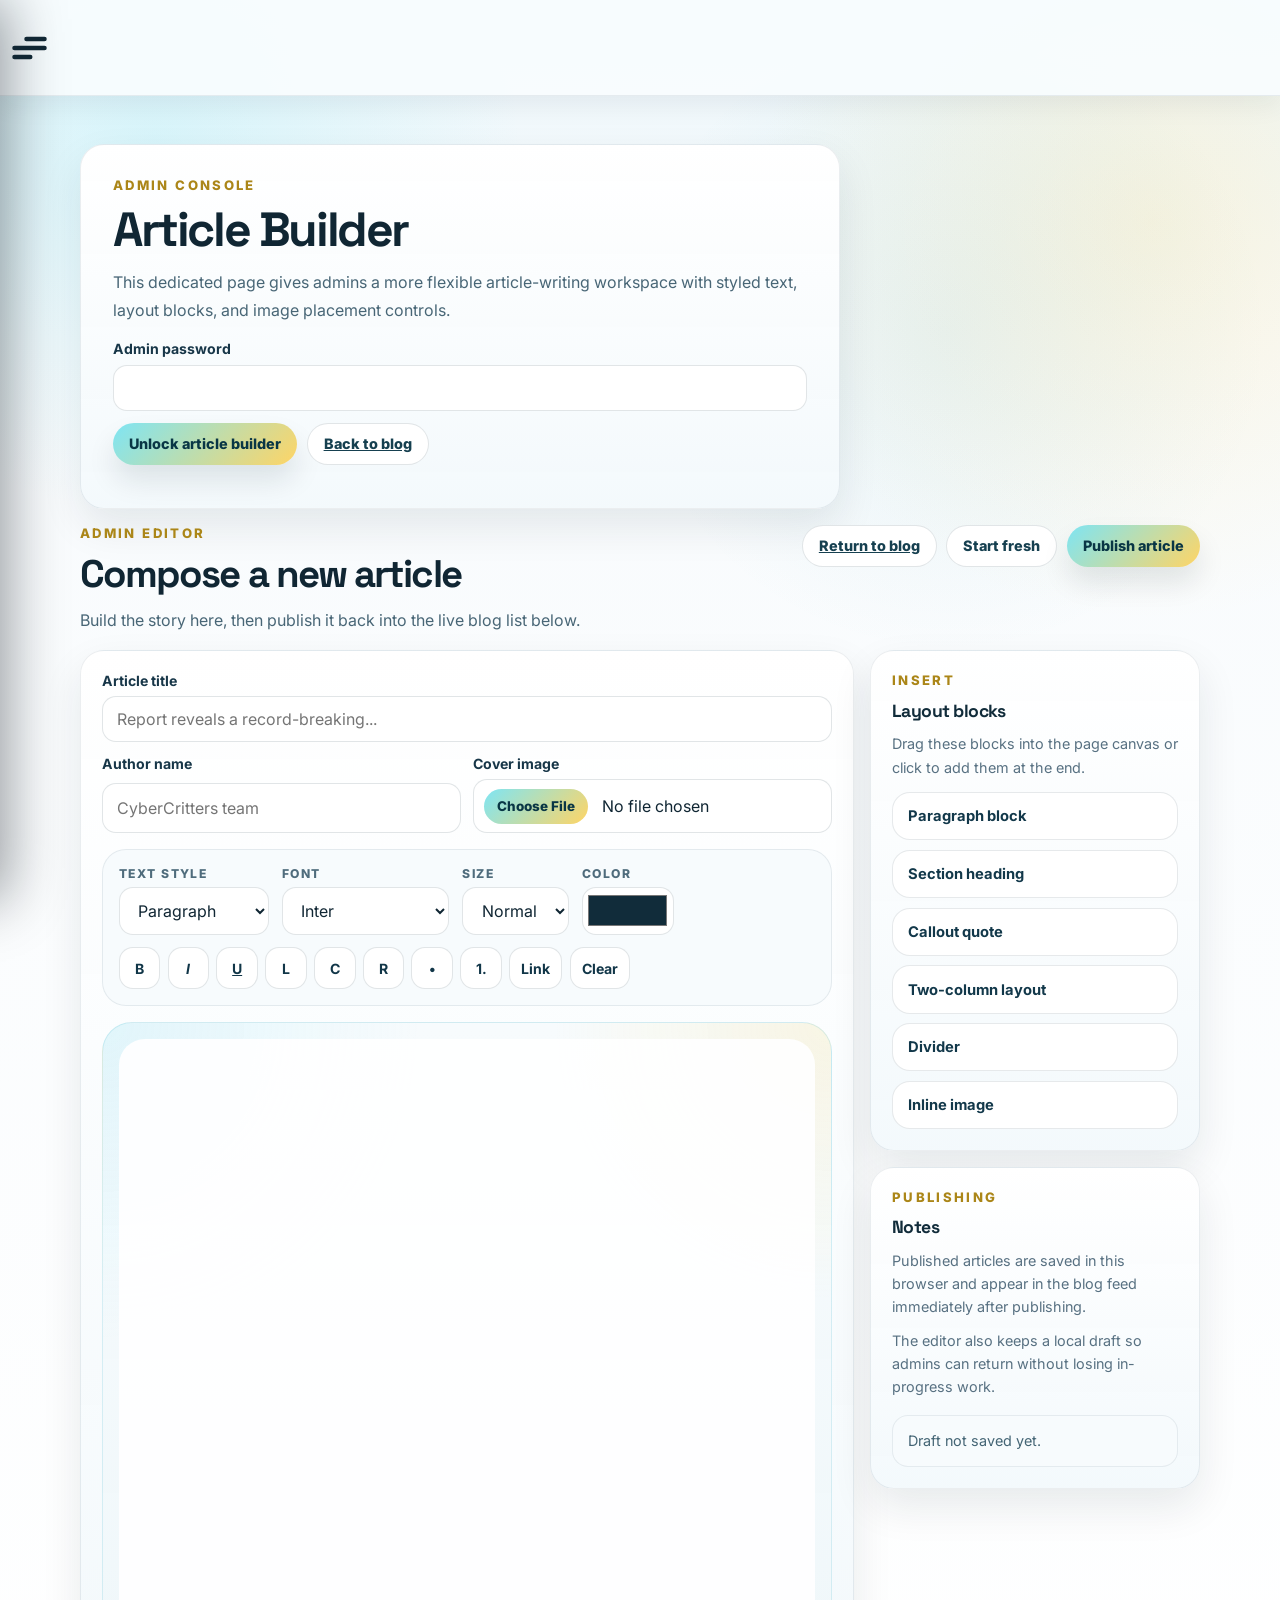
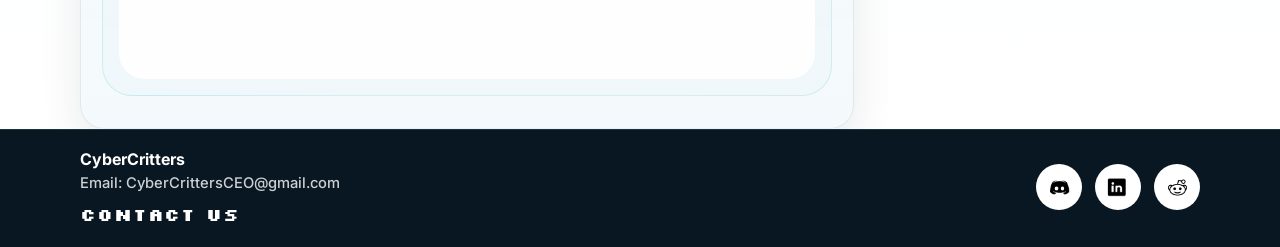
==== commit 636487ff: "Add Reddit social link to footer across all pages" ====
--- a/article-editor.html
+++ b/article-editor.html
@@ -235,7 +235,7 @@
       </div>
 
       <div class="social-links">
-        <a href="https://discord.com/invite/C9W5WYwt" target="_blank" rel="noopener" aria-label="Discord">
+        <a href="https://discord.com/invite/MrxcFZxg7A" target="_blank" rel="noopener" aria-label="Discord">
           <img class="social-icon" src="images/Discord.png" alt="Discord" />
         </a>
         <a
@@ -246,6 +246,9 @@
         >
           <img class="social-icon" src="images/Linkedln.png" alt="LinkedIn" />
         </a>
+        <a href="https://www.reddit.com/r/CyberCritters/" target="_blank" rel="noopener" aria-label="Reddit">
+          <img class="social-icon" src="images/Reddit.png" alt="Reddit" />
+        </a>
       </div>
     </div>
   </footer>
--- a/styles.css
+++ b/styles.css
@@ -639,9 +639,9 @@
 .team-title {
   margin: 0;
   margin-top: 0.8rem;
-  max-width: 9ch;
+  max-width: 14ch;
   font-family: "Space Grotesk", "Inter", system-ui, sans-serif;
-  font-size: clamp(3rem, 5.8vw, 5.6rem);
+  font-size: clamp(2.6rem, 4.6vw, 4.4rem);
   line-height: 0.92;
   letter-spacing: -0.05em;
   color: #0f2634;
